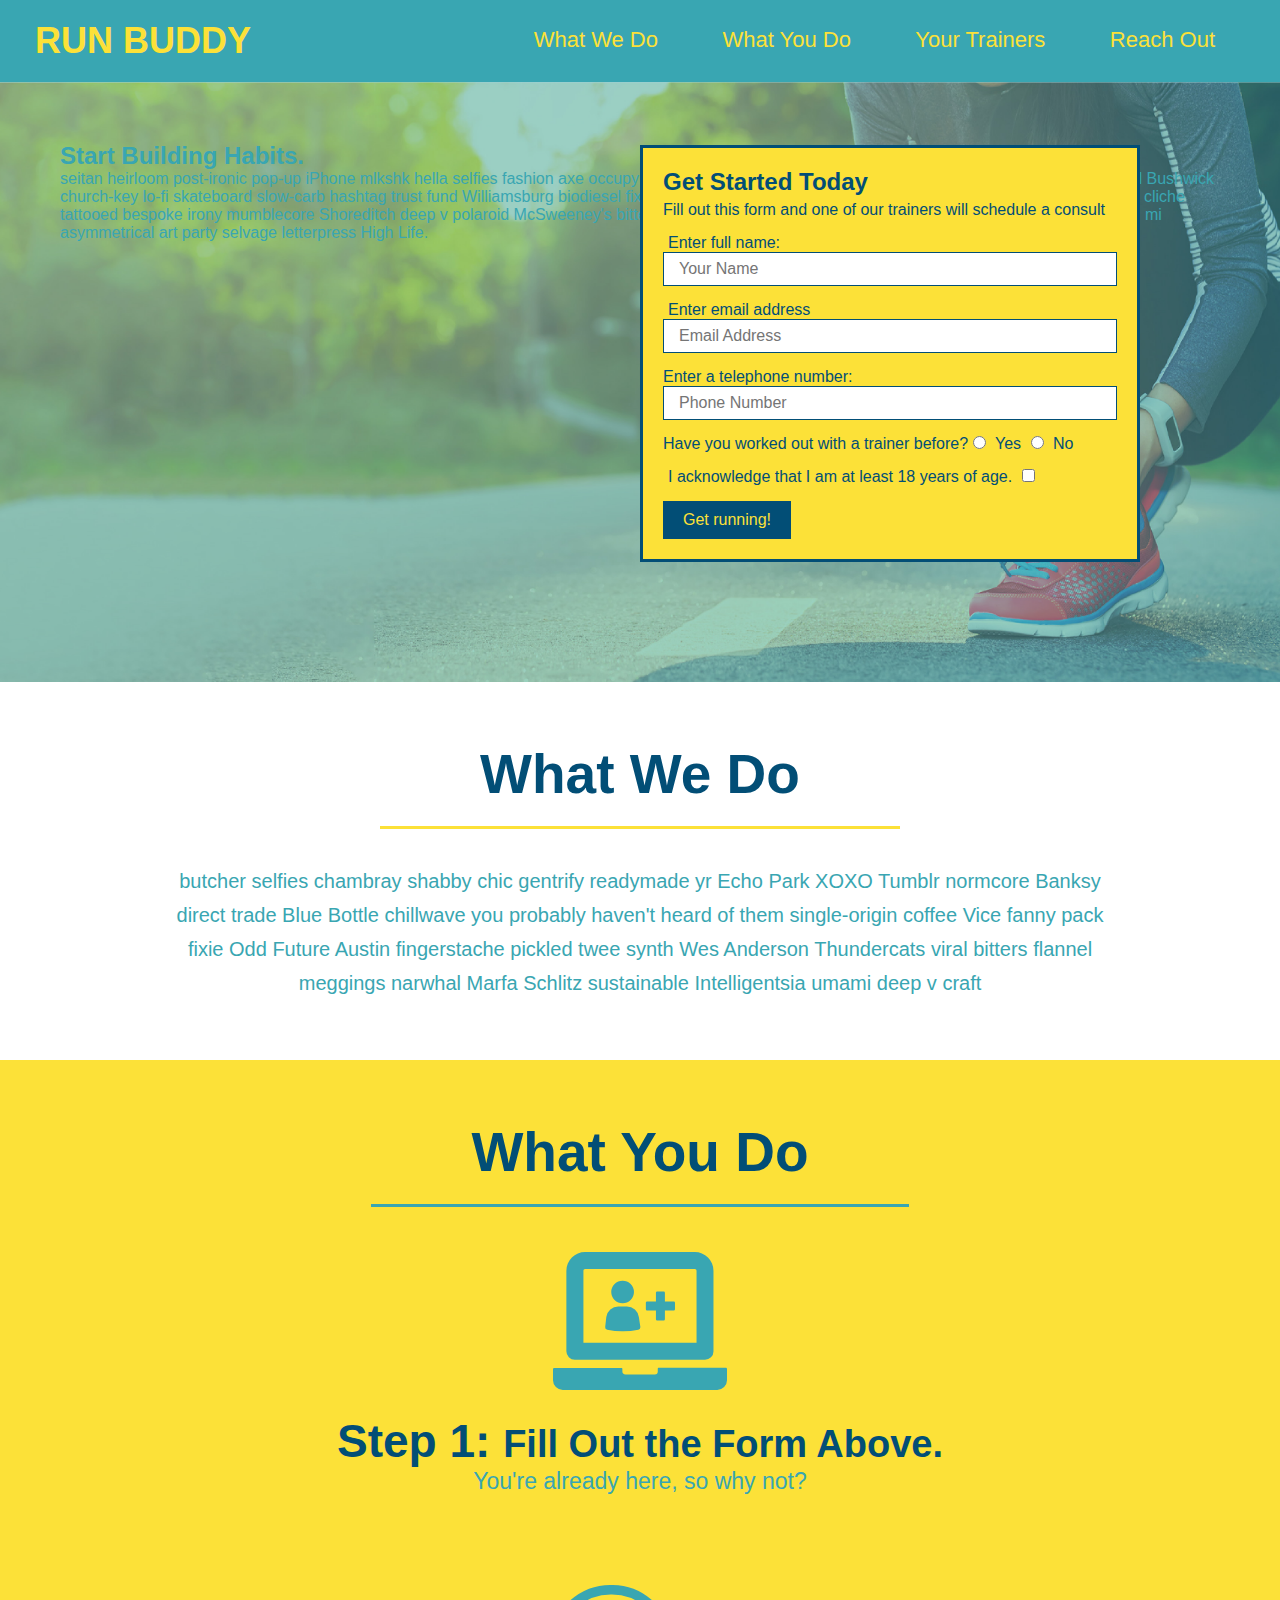
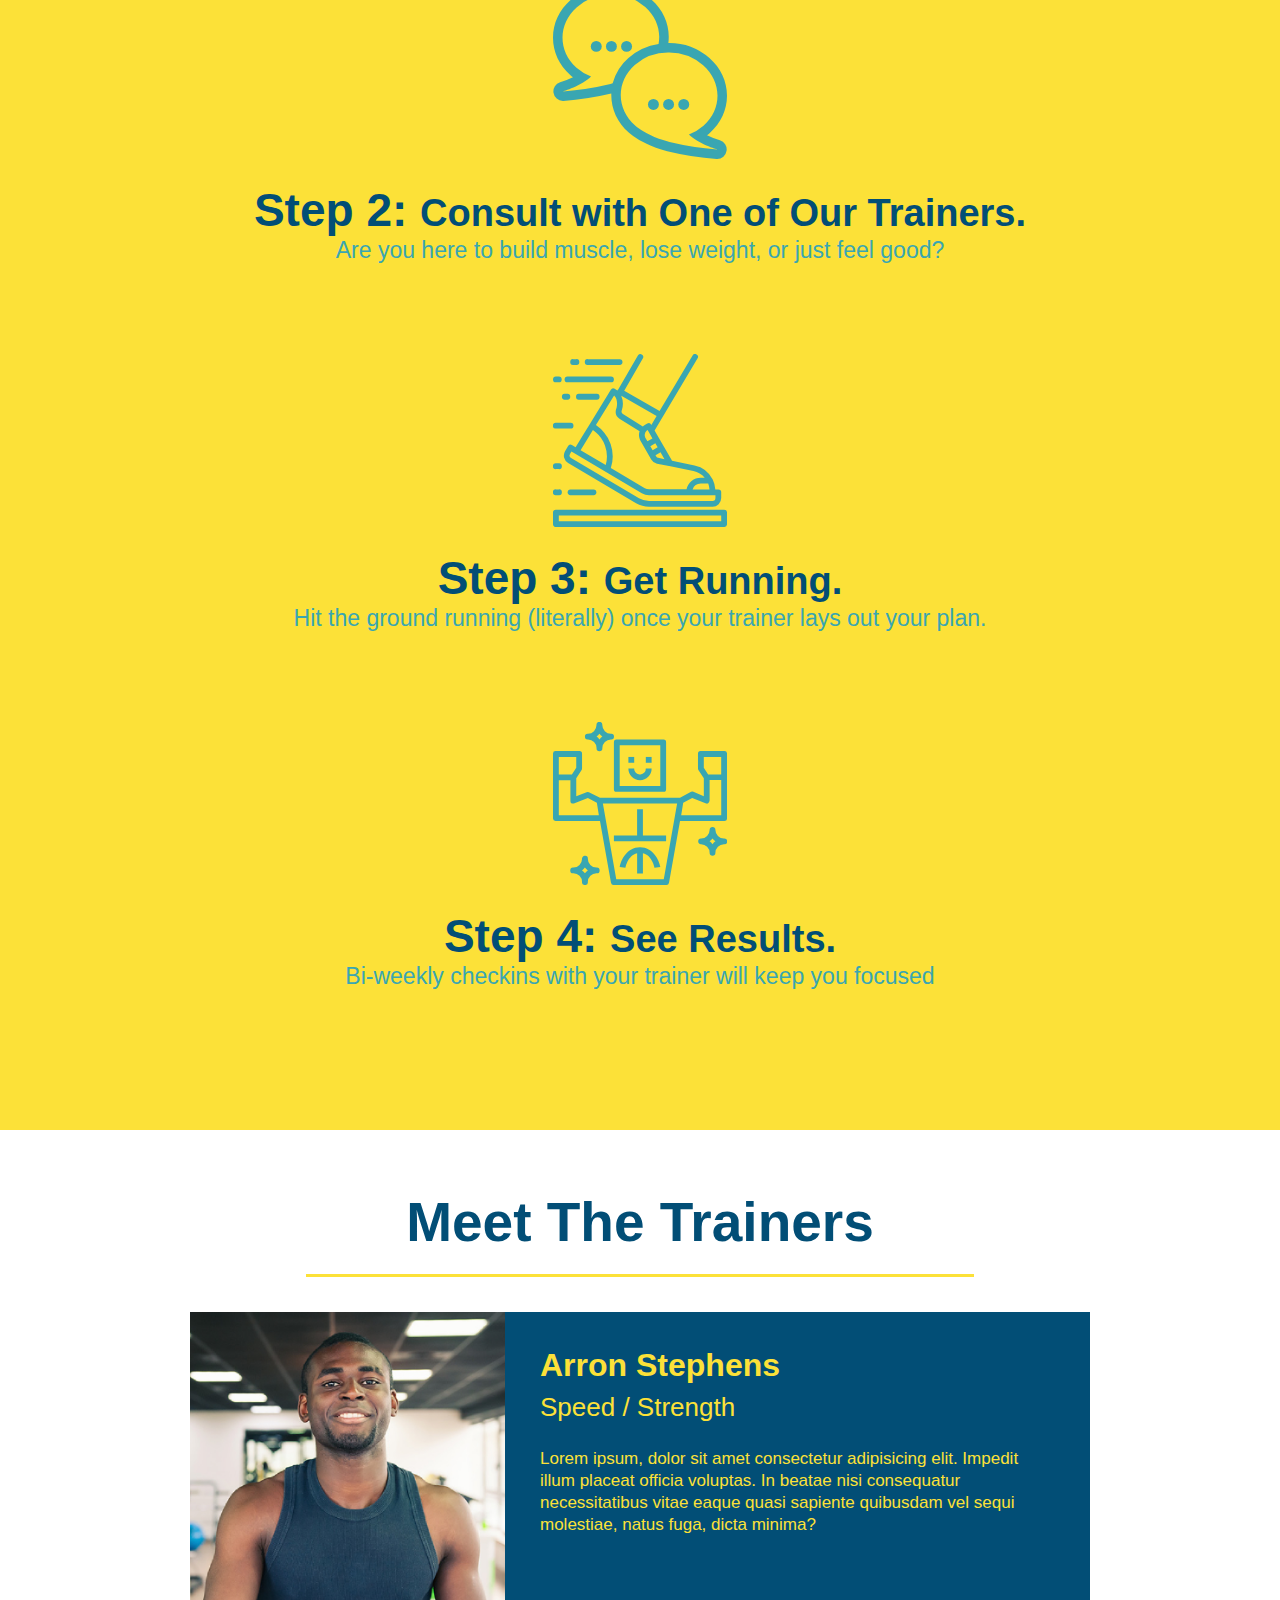
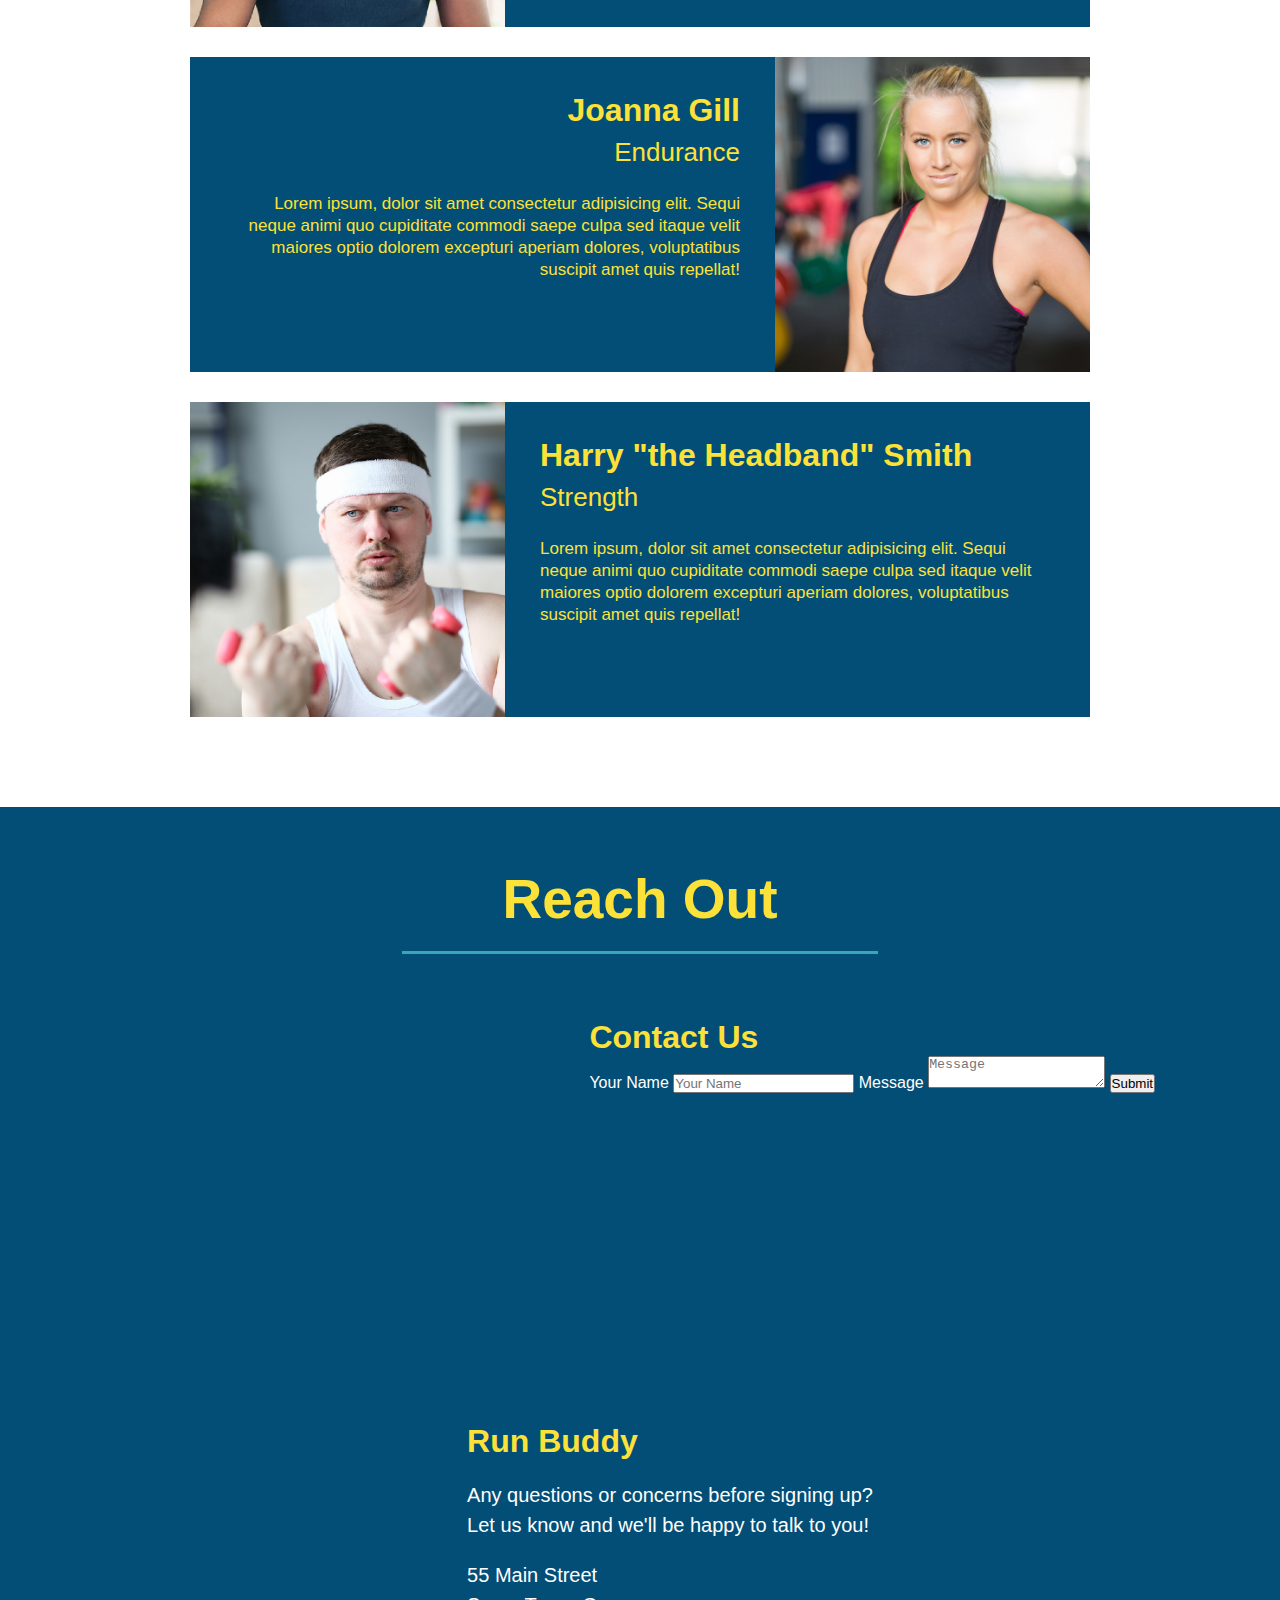
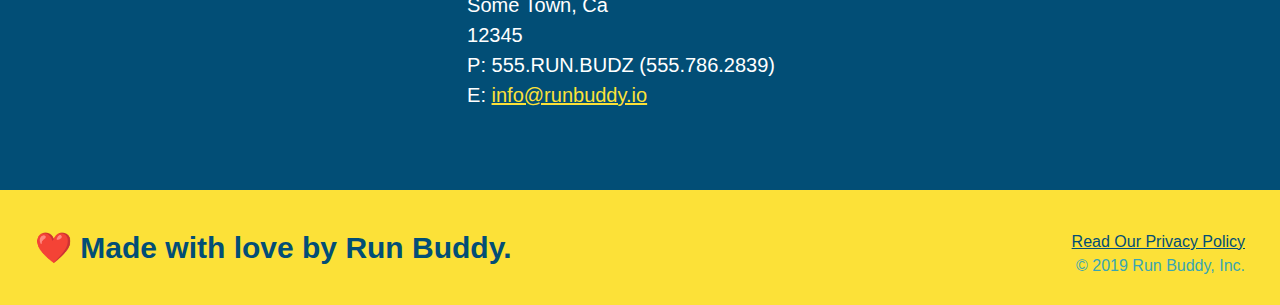
==== index.html @ be108281 "add contact form" ====
<!DOCTYPE html>
<html lang="en">
    <head>
        <meta charset="UTF-8"/>
        <title>Run Buddy</title>
        <link rel="stylesheet" href="./assets/css/style.css"/>
    </head>
    <body>

        <!-- navigation -->
        <header>
            <h1>
                <a href="/">RUN BUDDY</a>
            </h1>
            <nav>
                <!-- Unorder list element -->
                <ul>
                    <!-- List item element -->
                    <li>
                        <!-- Anchor element -->
                        <a href="#what-we-do">What We Do</a>
                    </li>
                    <li>
                        <a href=#what-you-do>What You Do</a>
                    </li>
                    <li>
                        <a href="#your-trainers">Your Trainers</a>
                    </li>
                    <li>
                        <a href="#reach-out">Reach Out</a>
                    </li>
                </ul>
            </nav>
        </header>

        <!-- hero/jumbotron -->
        <section class="hero">
            <div class="hero-cta">
                <h2>Start Building Habits.</h2>
                <p>seitan heirloom post-ironic pop-up iPhone mlkshk hella selfies fashion axe occupy readymade put a bird on it messenger bag Wes Anderson Schlitz plaid Bushwick church-key lo-fi skateboard slow-carb hashtag trust fund Williamsburg biodiesel fixie farm-to-table 8-bit banjo XOXO Banksy chillwave bicycle rights retro cliche tattooed bespoke irony mumblecore Shoreditch deep v polaroid McSweeney's bitters cray gentrify tofu Marfa you probably haven't heard of them yr banh mi asymmetrical art party selvage letterpress High Life.</p>
            </div>    
            </div>
           <div class="hero-form">
               <h3>Get Started Today</h3>
               <p>Fill out this form and one of our trainers will schedule a consult</p>
           
           <!-- Add form element -->
           <form>
               <label for="name">Enter full name:</label>
               <input type="text" placeholder="Your Name" name="name" id="name" class="form-input"/>
                <label for="email">Enter email address</label>
                <input type="email" placeholder="Email Address" name="email" id="name" class="form-input"/>
                <lable for="phone">Enter a telephone number:</lable>
                <input type="tel" placeholder="Phone Number" name="phone" id="phone" class="form-input"/>
                <p>
                    Have you worked out with a trainer before?
                    <input type="radio" name="trainer-confirm" id="trainer-yes"/>
                    <label for="trainer-yes">Yes</label>
                    <input type="radio" name="trainer-confirm" id="trainer-no"/>
                    <label for="trainer-no">No</label>
                </p>
                <p>
                    <label for="checkbox">
                        I acknowledge that I am at least 18 years of age.
                    </label>
                    <input type="checkbox" name="age-confirm" id="checkbox"/>
                </p>
                <button type="submit">
                    Get running!
                </button>
            </form>    
            </div> 
        </section>
        <!-- end hero -->

        <!-- "what we do section" -->
        <section id="what-we-do" class="intro">
            <h2 class="section-title primary-border">What We Do</h2>
            <p>
                butcher selfies chambray shabby chic gentrify readymade yr Echo Park XOXO Tumblr normcore Banksy direct trade Blue Bottle chillwave you probably haven't heard of them single-origin coffee Vice fanny pack fixie Odd Future Austin fingerstache pickled twee synth Wes Anderson Thundercats viral bitters flannel meggings narwhal Marfa Schlitz sustainable Intelligentsia umami deep v craft
              </p>
        </section>

        <!-- "What You Do section" -->
        <section id="what-you-do" class="steps">
            <h2 class="section-title secondary-border">What You Do</h2>
            
            <div>
                 <!-- insert this img element -->
                <img src="./assets/images/step-1.svg" alt="" />
                <h3>Step 1: <span>Fill Out the Form Above.</span></h3>
                <p>You're already here, so why not?</p>
              </div>
            
              <div>
                <img src="./assets/images/step-2.svg" alt="" />
                <h3>Step 2: <span>Consult with One of Our Trainers.</span></h3>
                <p>Are you here to build muscle, lose weight, or just feel good?</p>
              </div>
            
              <div>
                <img src="./assets/images/step-3.svg" alt="" />
                <h3>Step 3: <span>Get Running.</span></h3>
                <p>Hit the ground running (literally) once your trainer lays out your plan.</p>
              </div>
            
              <div>
                <img src="./assets/images/step-4.svg" alt="" />
                <h3>Step 4: <span>See Results.</span></h3>
                <p>Bi-weekly checkins with your trainer will keep you focused</p>
              </div>
  

        </section>

        <!-- "Meet The Trainers section" -->
        <section id="your-trainers" class="trainers">

            <h2 class="section-title primary-border">Meet The Trainers</h2>
            <article class="trainer">
                <img src="./assets/images/trainer-1.jpg" alt="Arron Stephens in his workout clothes, ready to pump iron"/>
                <div class="trainer-bio text-left">
                    <h3>Arron Stephens</h3>
                    <h4>Speed / Strength</h4>
                    <p>
                        Lorem ipsum, dolor sit amet consectetur adipisicing elit. Impedit illum placeat officia voluptas. In beatae nisi consequatur necessitatibus vitae eaque quasi sapiente quibusdam vel sequi molestiae, natus fuga, dicta minima?
                    </p>
                </div>
            </article>
            <!-- second trainer bio -->
            <article class="trainer">
                <div class="trainer-bio text-right">
                  <h3>Joanna Gill</h3>
                  <h4>Endurance</h4>
                  <p>
                    Lorem ipsum, dolor sit amet consectetur adipisicing elit. Sequi neque animi quo cupiditate commodi saepe culpa sed
                    itaque velit maiores optio dolorem excepturi aperiam dolores, voluptatibus suscipit amet quis repellat!
                  </p>
                </div>
                <img src="./assets/images/trainer-2.jpg" alt="Joanna Gill cooling off after a workout" />
              </article>
              <!-- third trainer bio -->
<article class="trainer">
    <img src="./assets/images/trainer-3.jpg" alt="Harry Smith wearing a headband and lifting comically small pink weights" />
    <div class="trainer-bio text-left">
      <h3>Harry "the Headband" Smith</h3>
      <h4>Strength</h4>
      <p>
        Lorem ipsum, dolor sit amet consectetur adipisicing elit. Sequi neque animi quo cupiditate commodi saepe culpa sed
        itaque velit maiores optio dolorem excepturi aperiam dolores, voluptatibus suscipit amet quis repellat!
      </p>
    </div>
  </article>
        </section>

        <!-- "Reach Out section" -->
        <section id="reach-out" class="contact">
            <h2 class="section-title secondary-border">Reach Out</h2>
            <div class="contact-info">
                <iframe src="https://www.google.com/maps/embed?pb=!1m18!1m12!1m3!1d3028.5399117280995!2d-111.79977648434658!3d40.61797365129897!2m3!1f0!2f0!3f0!3m2!1i1024!2i768!4f13.1!3m3!1m2!1s0x875263181f44b5ff%3A0x431aee31f769c5de!2s3418%20Antler%20Way%2C%20Cottonwood%20Heights%2C%20UT%2084121!5e0!3m2!1sen!2sus!4v1611012629424!5m2!1sen!2sus" frameborder="0" style="border:0;" allowfullscreen="" aria-hidden="false" tabindex="0"></iframe>  
            <div class="contact-form">
                <h3>Contact Us</h3>
                <form>
                    <label for="contact-name">Your Name</label>
                    <input type="text" id="contact-name" placeholder="Your Name"/>

                    <label for="contact-message">Message</label>
                    <textarea id="contact-message" placeholder="Message"></textarea>

                    <button type="submit">Submit</button>
                </form>
            </div>
            <div>
                <h3>Run Buddy</h3>
                <p>
                    Any questions or concerns before signing up?
                    <br/> 
                    Let us know and we'll be happy to talk to you!
                </p>
                <address>
                    55 Main Street<br/>
                    Some Town, Ca<br/>
                    12345<br/>
                    P: 555.RUN.BUDZ (555.786.2839)<br/>
                    E: <a href="mailto:info@runbuddy.io">info@runbuddy.io</a>
                </address>
            </div>
            </div>
        </section>

        <!-- footer -->
        <footer>
            <h2>❤️ Made with love by Run Buddy.</h2>
            <div>
                <a href="./privacy-policy.html">Read Our Privacy Policy</a><br/>
                &copy; 2019 Run Buddy, Inc.
            </div>
        </footer>
    
    </body>
</html>
---- assets/css/style.css ----
* {
    margin: 0;
    padding: 0;
    box-sizing: border-box;
}
body {
     /* more on this crazy alphanumerical value in a minute! */
    color: #39a6b2;
    font-family: Helvetica, Arial, sans-serif;
   
}
/* apply styles to <header> */
header {
    padding: 20px 35px;
    background-color: #39a6b2;
}

header h1 {
    font-weight: bold;
    font-size: 36px;
    color: #fce138;
    margin: 0;
    display: inline;
}

header a {
    text-decoration: none;
    color: #fce138;
}

header nav {
    float: right;
    margin: 7px 0;
}

header nav ul li {
    display: inline;
}

header nav ul li a {
    margin: 0 30px;
    font-weight: lighter;
    font-size: 22px;
}

footer {
    background: #fce138;
    width: 100%;
    padding: 40px 35px;
}

footer h2 {
    display: inline;
    color: #024e76;
    font-size: 30px;
    margin: 0;
  }
 
footer div {
    float: right;
    line-height: 1.5;
    text-align: right;
  }

  footer a {
    color: #024e76;
  }
  section {
    padding: 60px;
    
  }  
  /* hero style start */
  .hero {
      background-image: url("../images/hero-bg.jpg");
      height: 600px;
      background-size: cover;
      background-position: center;
      position: relative;
  }
 
  .hero-form {
      background-color: #fce138;
      padding: 20px;
      width: 500px;
      color: #024e76;
      border: solid 3px #024e76;
      position: absolute;
      bottom: 120px;
      right: 140px;
  }
  .hero-form h3 {
    font-size: 24px;
    margin: 0;  
  }
  .hero-form p {
      margin: 5px 0 15px 0;
  }
  .form-input {
      border: 1px solid #024e76;
      display: block;
      padding: 7px 15px;
      font-size: 16px;
      color: #024e76;
      width: 100%;
      margin-bottom: 15px;
  }
  .hero-form label {
      margin: 0 5px;
  }
  .hero-form button {
    color: #fce138;
    background-color: #024e76;
    border: none;
    padding: 10px 20px;
    font-size: 16px;
  }
  /* HERO STYLES END */
  .intro {
    text-align: center;
  }
 
  .intro p {
    line-height: 1.7;
    color: #39a6b2;
    width: 80%;
    font-size: 20px;
    margin: 0 auto;
  }
  .steps { 
    text-align: center;
    background: #fce138;
  }
  
  .section-title {
    font-size: 55px;
    color: #024e76;
    margin-bottom: 35px;
    padding: 0 100px 20px 100px;
    display: inline-block;
    border-bottom: 3px solid;
  }
  
  .primary-border {
    border-color: #fce138;
  }
  
  .secondary-border {
    border-color: #39a6b2;
  }
  .steps div {
    margin-bottom: 80px;
  }
  
  .steps img {
    width: 15%;
    margin: 10px 0;
  } 
  
  .steps h3 {
    color: #024e76;
    font-size: 46px;
    margin-top: 10px;
  }
  
  .steps p {
    color: #39a6b2;
    font-size: 23px;
  }
  .steps span {
    font-size: 38px;
  }
  .trainers {
      text-align: center;
  }
  .trainer {
    width: 900px;
    margin: 0 auto 30px auto;
    background: #024e76;
    color: #fce138;
    overflow: auto;
  }
  .trainer img {
      width: 35%;
      float: left;
  }
  .trainer-bio {
      padding: 35px;
      float: left;
      width: 65%;
  }
  .text-left {
    text-align: left;
  }
  .text-right {
    text-align: right;
  }
  .trainer-bio h3 {
      font-size: 32px;
      margin-bottom: 8px;
  }
  .trainer-bio h4 {
      font-weight: lighter;
      font-size: 26px;
      margin-bottom: 25px;
  }
  .trainer-bio p {
      font-size: 17px;
      line-height: 1.3;
  }
  /* Reach out style start */
  .contact {
      text-align: center;
      background: #024e76;
  }
  .contact h2 {
      color:#fce138;
  }
  .contact-info iframe {
      width: 400px;
      height: 400px;
  }
  .contact-info div {
      width: 410 px;
      display: inline-block;
      vertical-align: top;
      text-align: left;
      margin: 30px 0 0 60px;
      color: white;
  }
  .contact-info h3 {
      color:#fce138;
      font-size: 32px;
  }
  .contact-info p, .contact-info address {
    margin: 20px 0;
    line-height: 1.5;
    font-size: 20px;
    font-style: normal;
  }
  .contact-info a {
    color:#fce138;
  }
  /* reach out styles end */
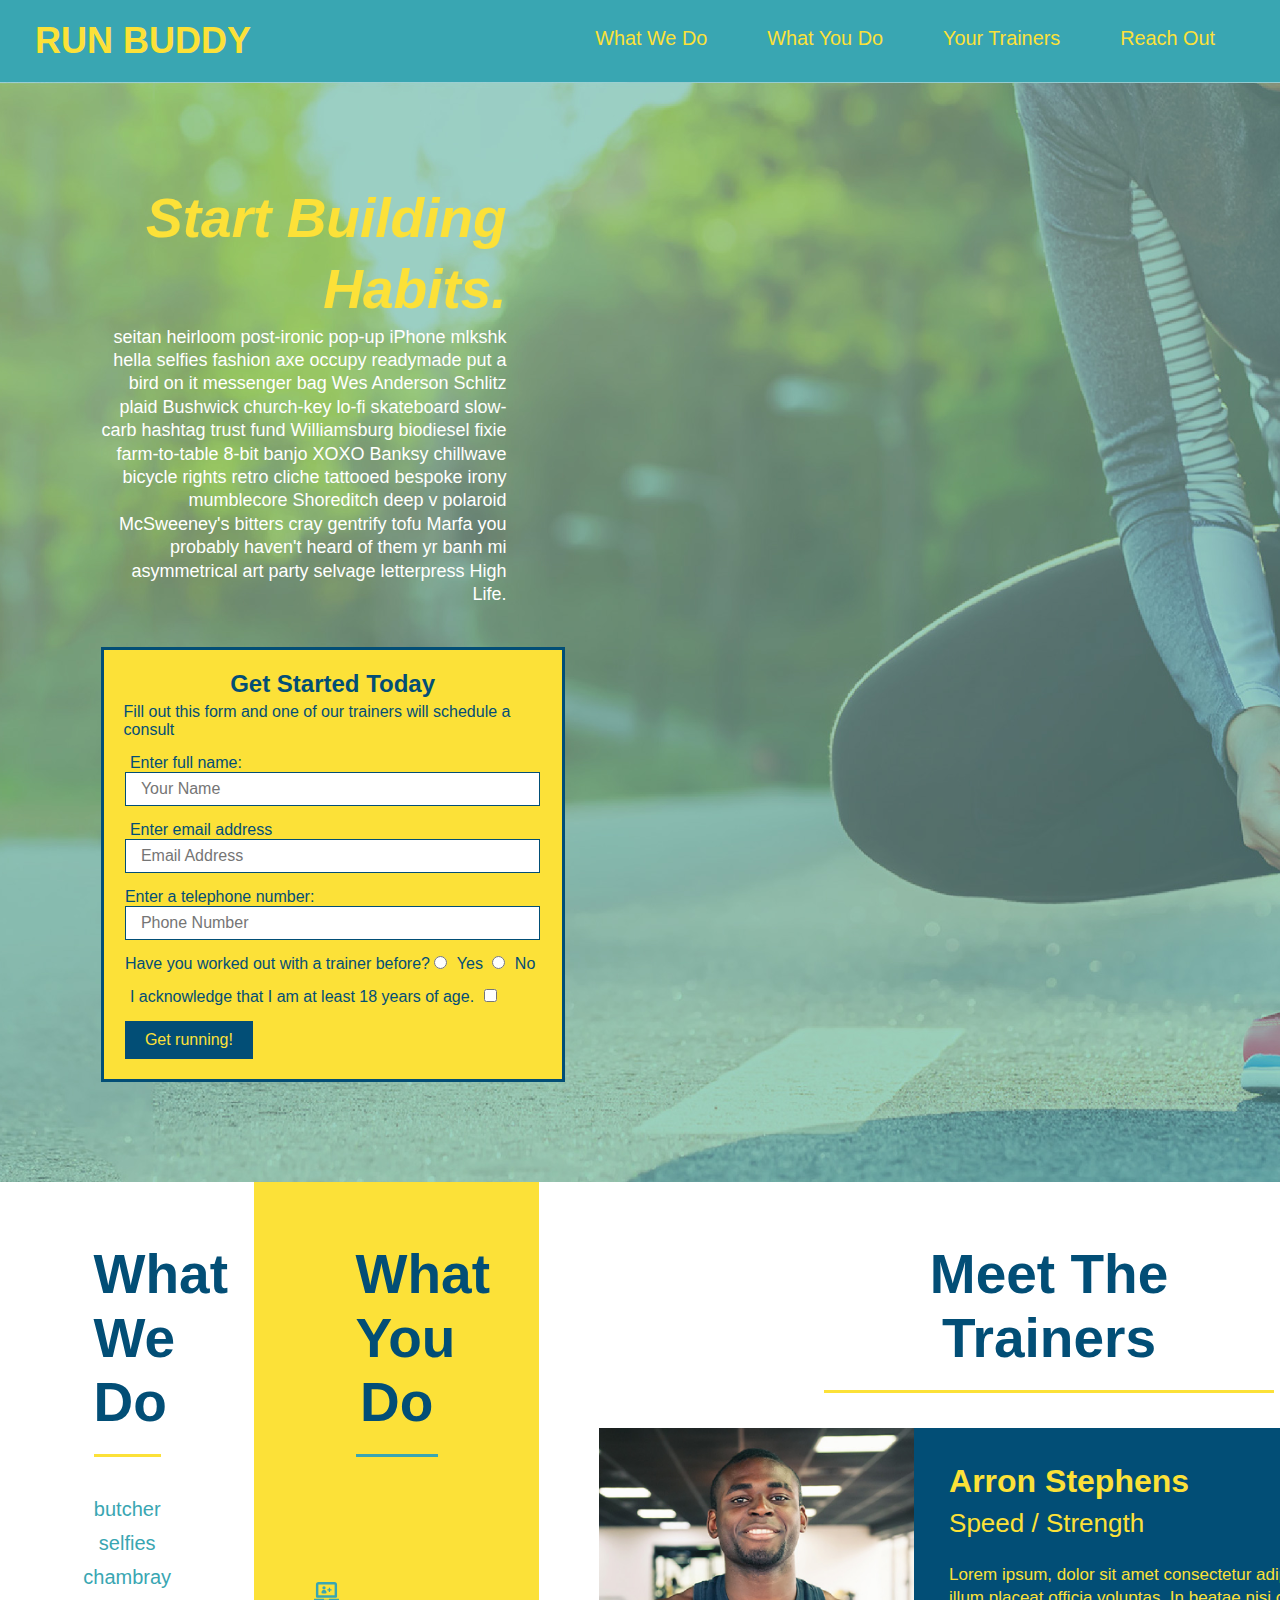
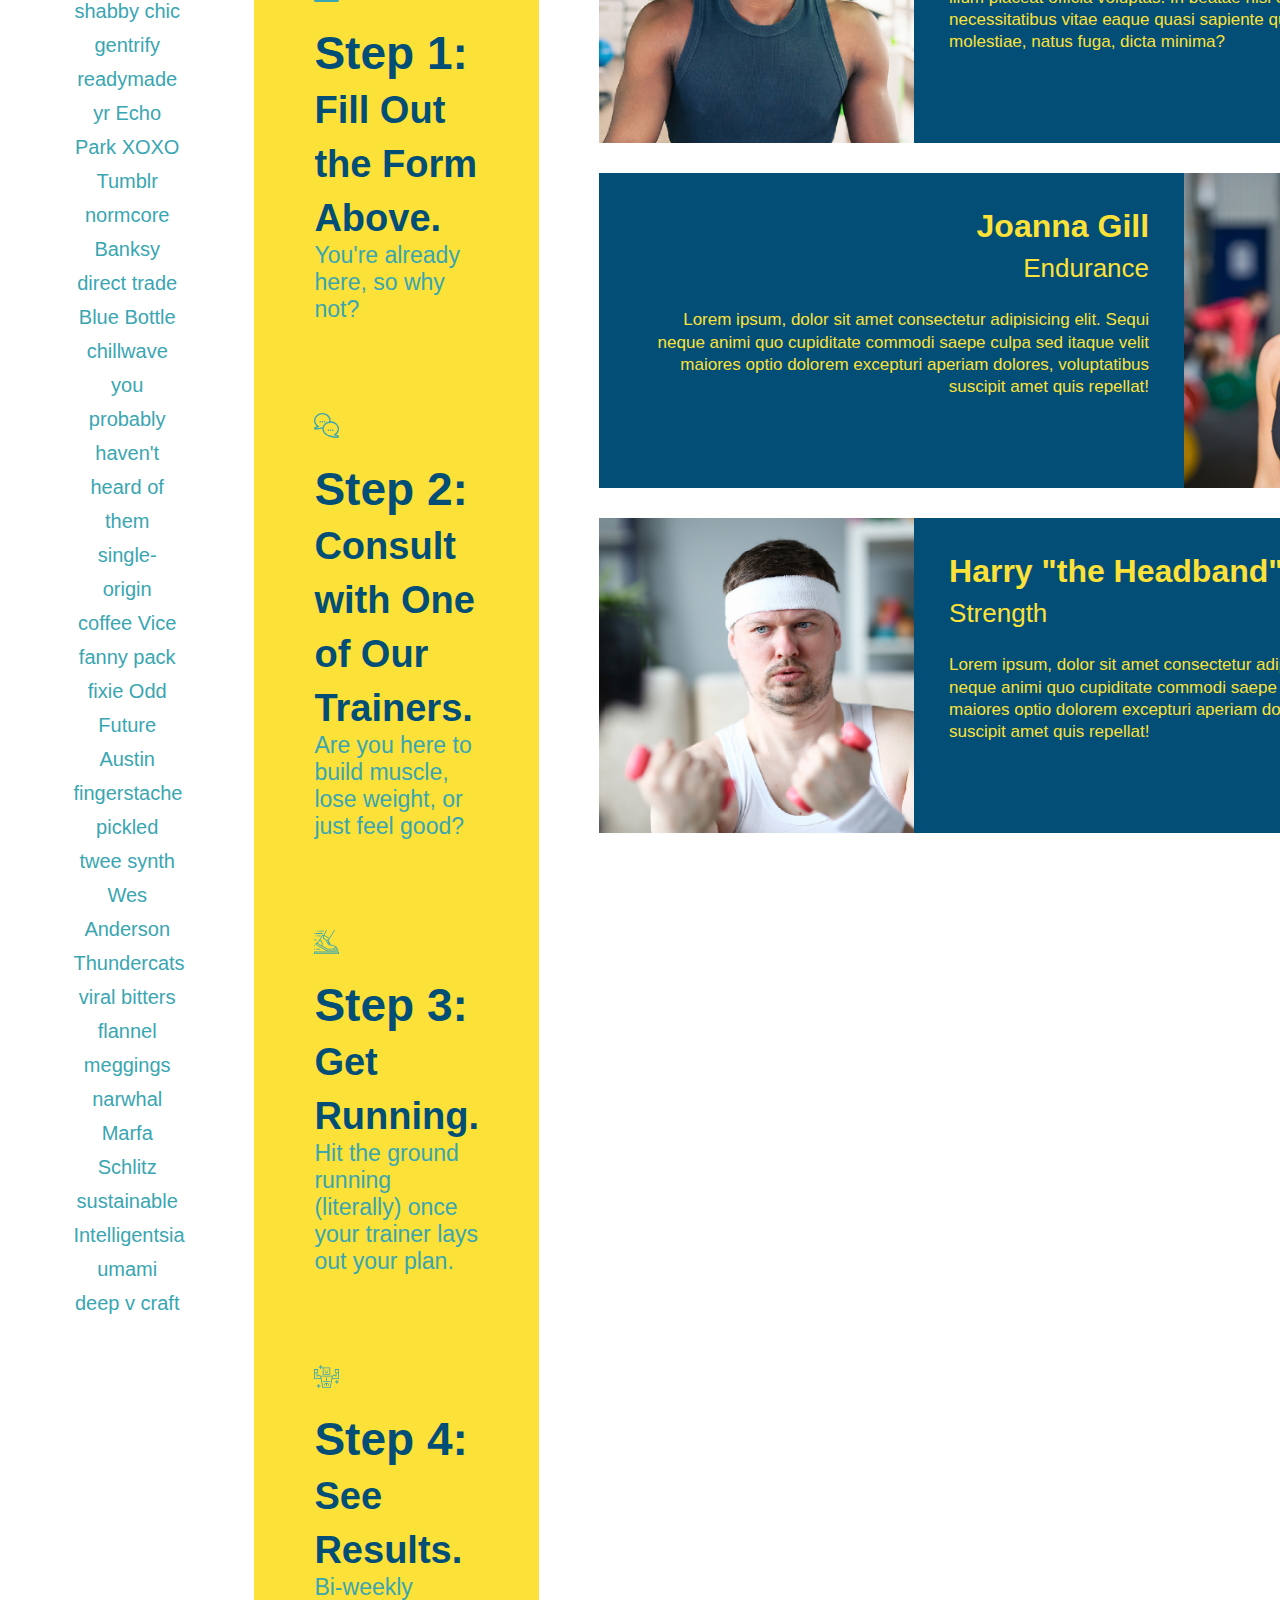
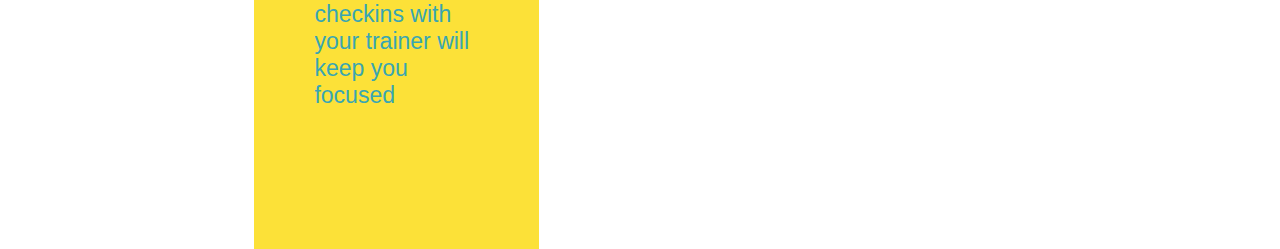
==== commit 2c58c094: "add flexbox to section-title" ====
--- a/index.html
+++ b/index.html
@@ -74,17 +74,23 @@
         <!-- end hero -->
 
         <!-- "what we do section" -->
+        <div class="flex-row">
         <section id="what-we-do" class="intro">
+            <div class="flex-row">
             <h2 class="section-title primary-border">What We Do</h2>
+            </div>
+            <div class="flex-row">
             <p>
                 butcher selfies chambray shabby chic gentrify readymade yr Echo Park XOXO Tumblr normcore Banksy direct trade Blue Bottle chillwave you probably haven't heard of them single-origin coffee Vice fanny pack fixie Odd Future Austin fingerstache pickled twee synth Wes Anderson Thundercats viral bitters flannel meggings narwhal Marfa Schlitz sustainable Intelligentsia umami deep v craft
               </p>
+            </div>
         </section>
 
         <!-- "What You Do section" -->
         <section id="what-you-do" class="steps">
+            <div class="flex-row">
             <h2 class="section-title secondary-border">What You Do</h2>
-            
+            </div>
             <div>
                  <!-- insert this img element -->
                 <img src="./assets/images/step-1.svg" alt="" />
@@ -115,8 +121,9 @@
 
         <!-- "Meet The Trainers section" -->
         <section id="your-trainers" class="trainers">
-
+            <div class="flex-row">
             <h2 class="section-title primary-border">Meet The Trainers</h2>
+            </div>
             <article class="trainer">
                 <img src="./assets/images/trainer-1.jpg" alt="Arron Stephens in his workout clothes, ready to pump iron"/>
                 <div class="trainer-bio text-left">
--- a/assets/css/style.css
+++ b/assets/css/style.css
@@ -13,6 +13,9 @@
 header {
     padding: 20px 35px;
     background-color: #39a6b2;
+    display: flex;
+    justify-content: space-between;
+    flex-wrap: wrap;
 }
 
 header h1 {
@@ -20,7 +23,7 @@
     font-size: 36px;
     color: #fce138;
     margin: 0;
-    display: inline;
+    
 }
 
 header a {
@@ -29,35 +32,42 @@
 }
 
 header nav {
-    float: right;
+   
     margin: 7px 0;
 }
 
-header nav ul li {
-    display: inline;
+header nav ul {
+ display: flex;
+ flex-wrap: wrap;
+ justify-content: space-between;
+ align-items: center;
+ list-style: none;   
 }
 
 header nav ul li a {
     margin: 0 30px;
     font-weight: lighter;
-    font-size: 22px;
+    font-size: 1.55vw;
 }
 
 footer {
     background: #fce138;
     width: 100%;
     padding: 40px 35px;
+    display: flex;
+    justify-content: space-between;
+    flex-wrap: wrap;
 }
 
 footer h2 {
-    display: inline;
+   
     color: #024e76;
     font-size: 30px;
     margin: 0;
   }
  
 footer div {
-    float: right;
+   
     line-height: 1.5;
     text-align: right;
   }
@@ -72,21 +82,36 @@
   /* hero style start */
   .hero {
       background-image: url("../images/hero-bg.jpg");
-      height: 600px;
+      
       background-size: cover;
       background-position: center;
-      position: relative;
+     
   }
  
   .hero-form {
       background-color: #fce138;
       padding: 20px;
-      width: 500px;
+      display: flex;
       color: #024e76;
       border: solid 3px #024e76;
-      position: absolute;
-      bottom: 120px;
-      right: 140px;
+      justify-content: center;
+      flex-wrap: wrap;
+      width: 40%;
+      margin: 3.5%
+      
+  }
+  .hero-cta {
+    width: 35%;
+    text-align: right;
+    margin: 3.5%;
+    color: #fff;
+    font-size: 18px;
+    line-height: 1.3;
+  }
+  .hero-cta h2 {
+    font-style: italic;
+    font-size: 55px;
+    color: #fce138;
   }
   .hero-form h3 {
     font-size: 24px;
@@ -115,9 +140,7 @@
     font-size: 16px;
   }
   /* HERO STYLES END */
-  .intro {
-    text-align: center;
-  }
+  
  
   .intro p {
     line-height: 1.7;
@@ -125,18 +148,20 @@
     width: 80%;
     font-size: 20px;
     margin: 0 auto;
+    text-align: center;
   }
   .steps { 
-    text-align: center;
+    
     background: #fce138;
   }
   
   .section-title {
     font-size: 55px;
     color: #024e76;
-    margin-bottom: 35px;
-    padding: 0 100px 20px 100px;
-    display: inline-block;
+    padding-bottom: 20px;
+    text-align: center;
+    margin: 0 auto 35px auto;
+    width: 50%;
     border-bottom: 3px solid;
   }
   
@@ -170,7 +195,7 @@
     font-size: 38px;
   }
   .trainers {
-      text-align: center;
+      
   }
   .trainer {
     width: 900px;
@@ -209,7 +234,7 @@
   }
   /* Reach out style start */
   .contact {
-      text-align: center;
+     
       background: #024e76;
   }
   .contact h2 {
@@ -240,4 +265,7 @@
   .contact-info a {
     color:#fce138;
   }
-  /* reach out styles end */+  /* reach out styles end */
+  .flex-row {
+    display: flex;
+  }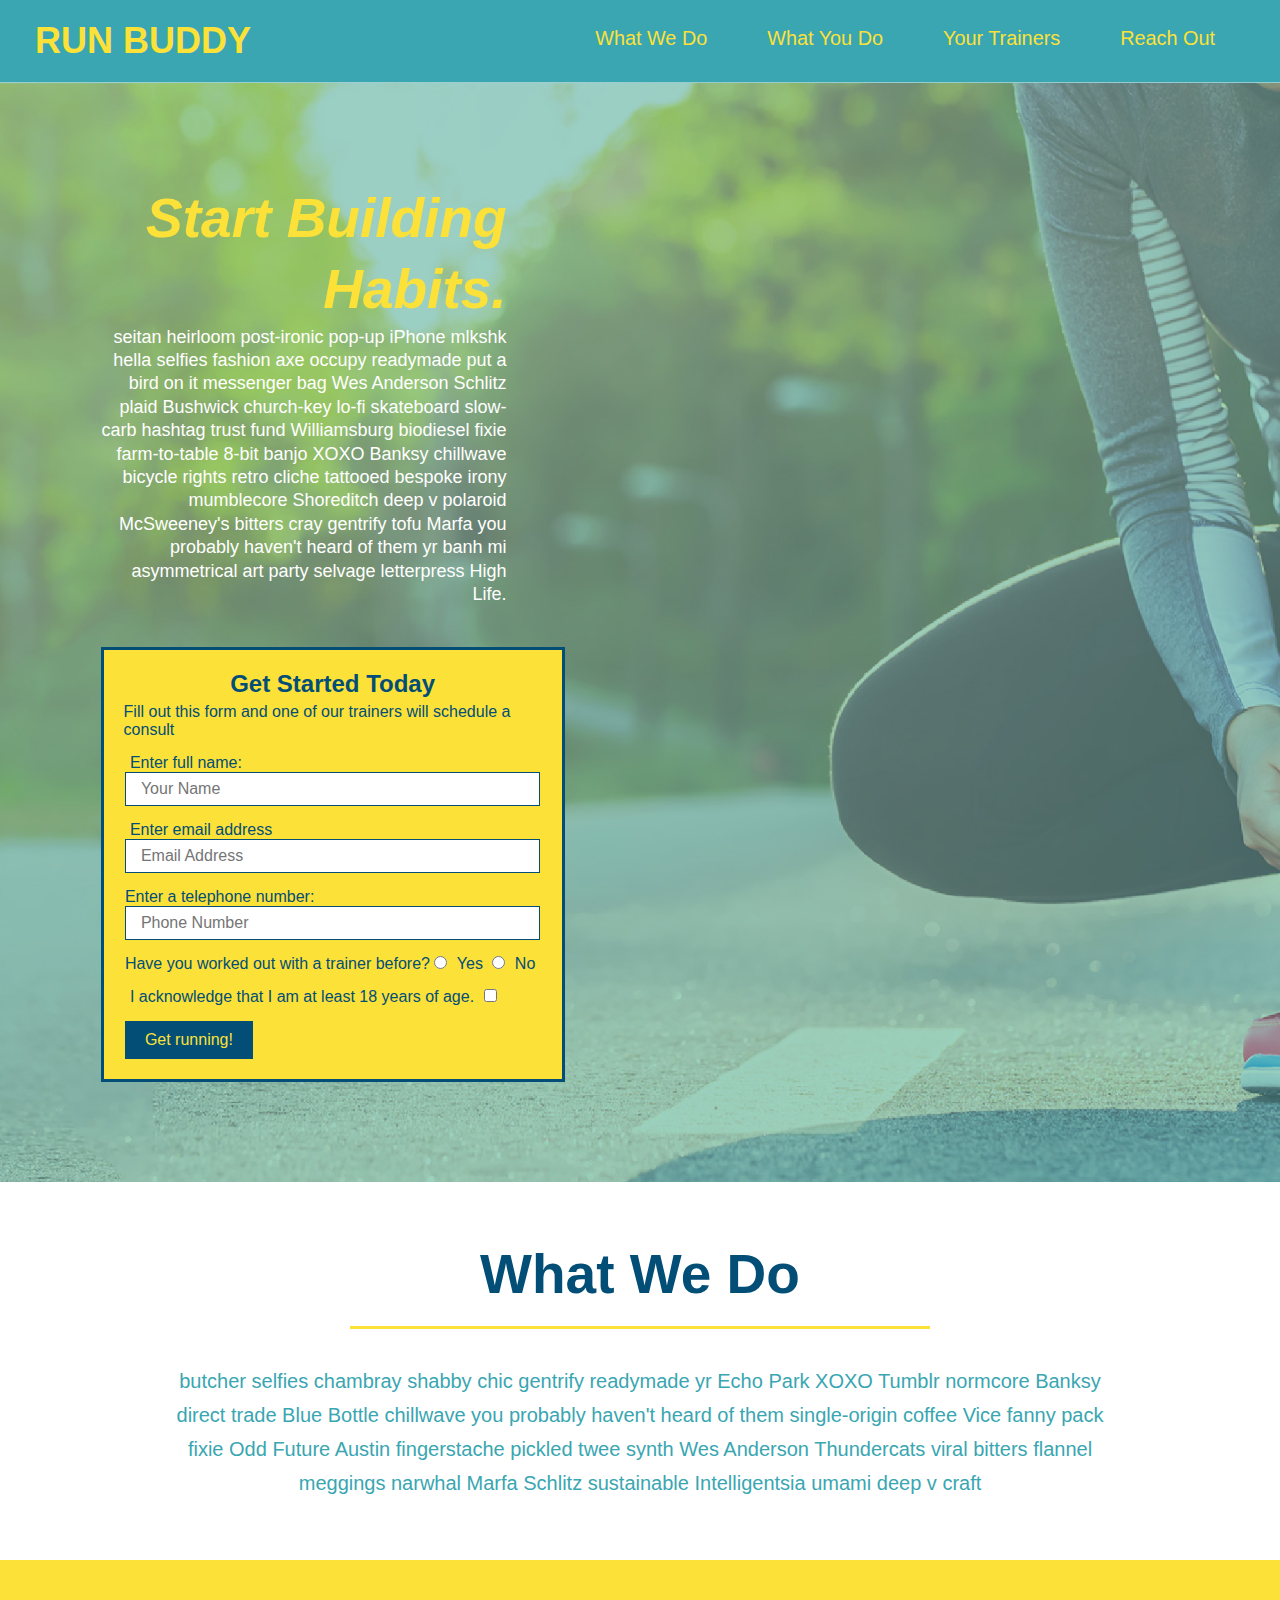
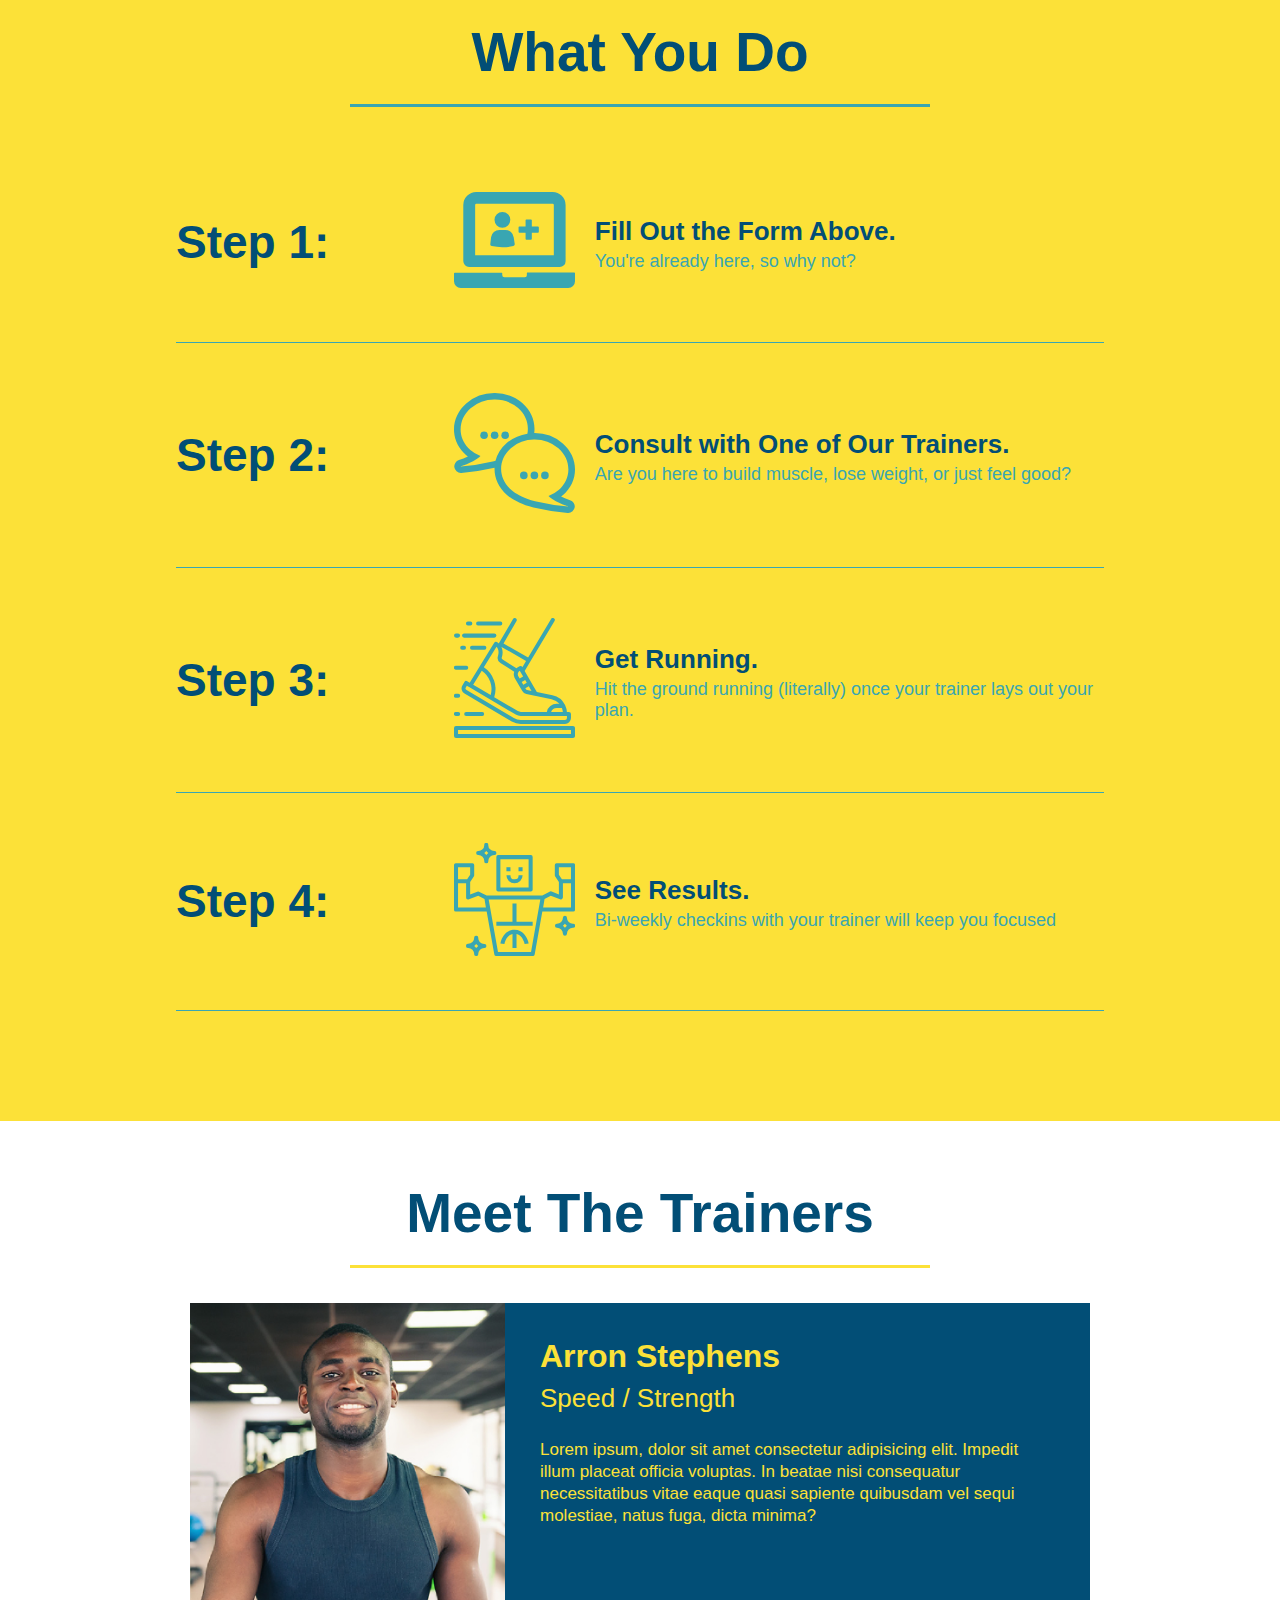
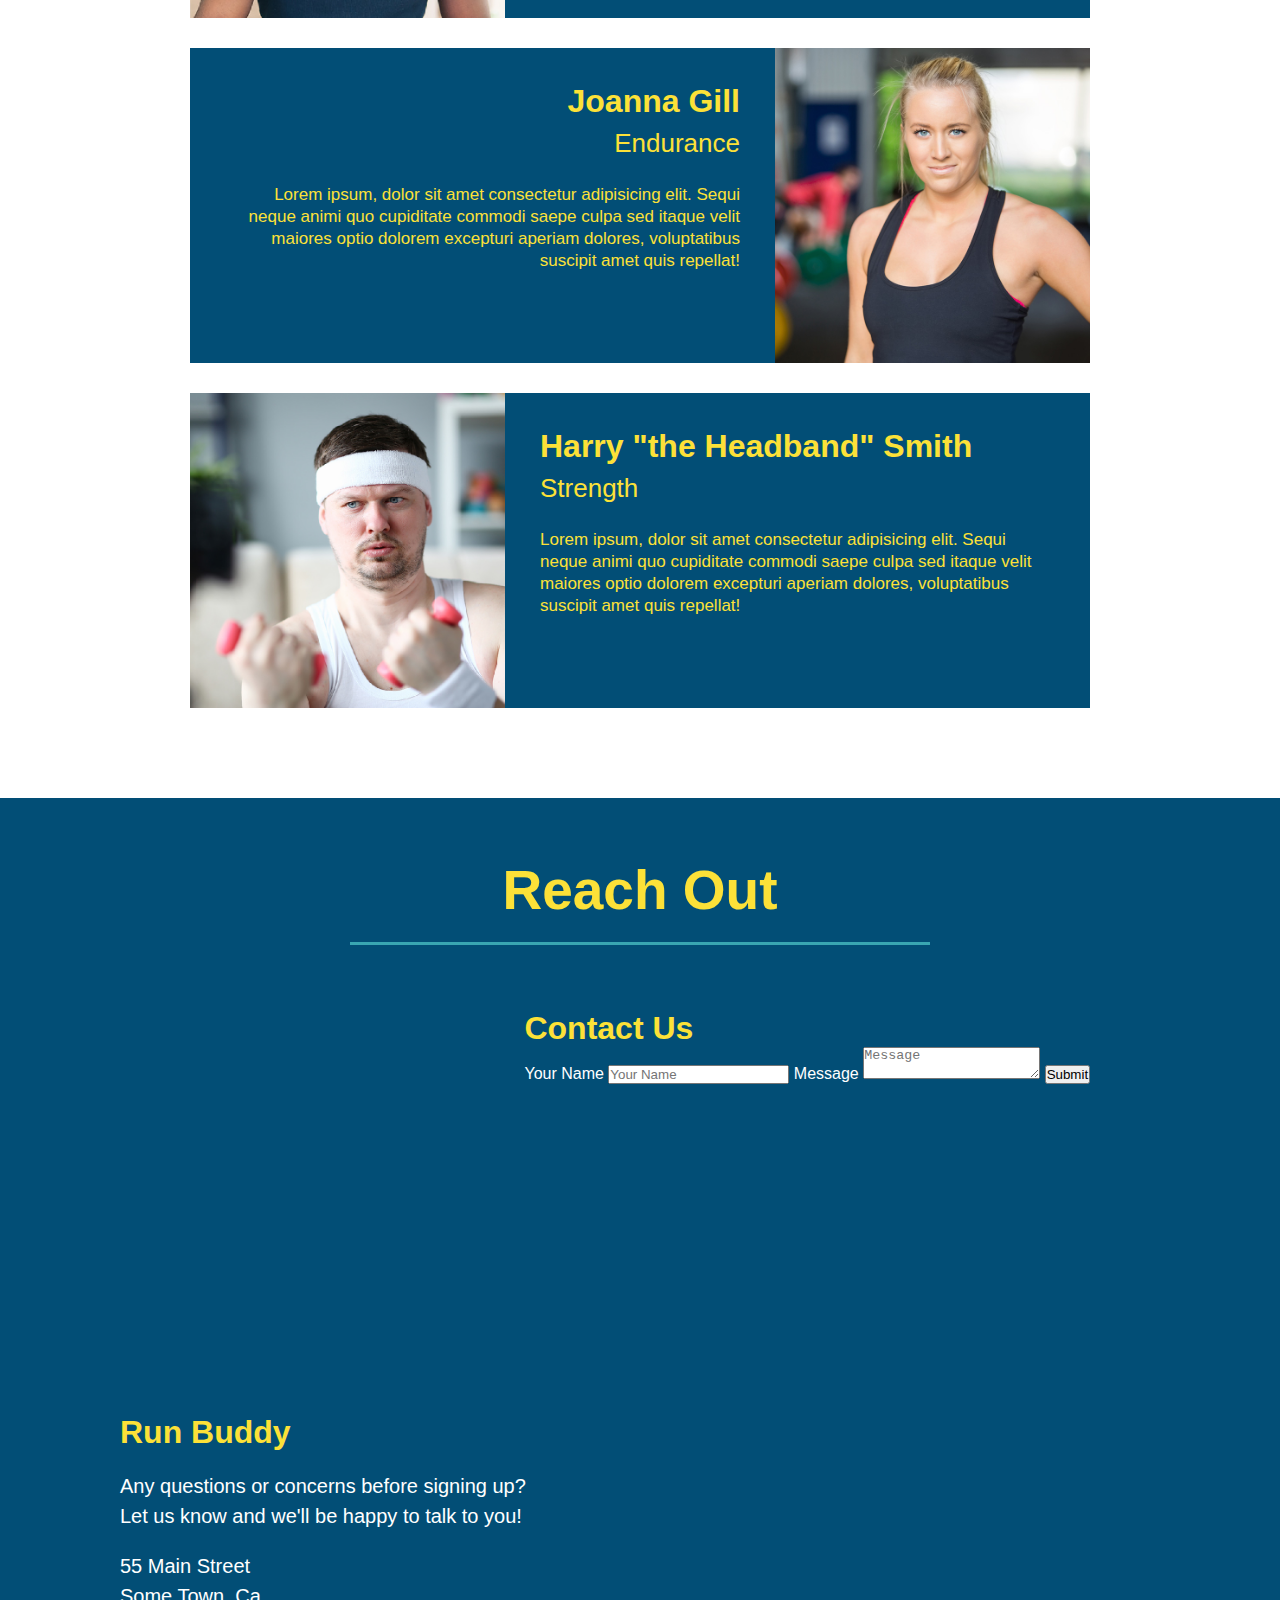
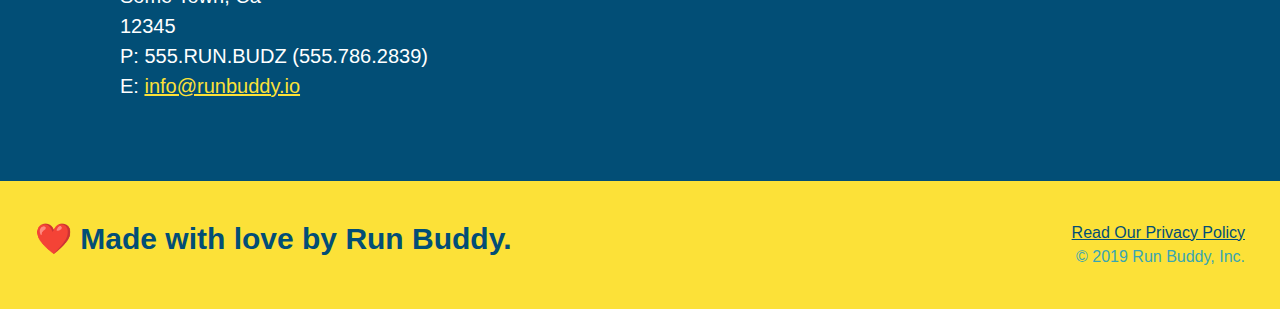
==== commit d8673588: "add flexbox to the steps" ====
--- a/index.html
+++ b/index.html
@@ -74,7 +74,7 @@
         <!-- end hero -->
 
         <!-- "what we do section" -->
-        <div class="flex-row">
+        
         <section id="what-we-do" class="intro">
             <div class="flex-row">
             <h2 class="section-title primary-border">What We Do</h2>
@@ -93,27 +93,64 @@
             </div>
             <div>
                  <!-- insert this img element -->
-                <img src="./assets/images/step-1.svg" alt="" />
-                <h3>Step 1: <span>Fill Out the Form Above.</span></h3>
+                
+                <div class="step">
+                <h3>Step 1:</h3>
+                <div class="step-info">
+                    <div class="step-img">
+                    <img src="./assets/images/step-1.svg" alt="" /> 
+                    </div>  
+                <div class="step-text">         
+                <h4>Fill Out the Form Above.</h4>
                 <p>You're already here, so why not?</p>
+                </div>
+                </div>
               </div>
             
               <div>
-                <img src="./assets/images/step-2.svg" alt="" />
-                <h3>Step 2: <span>Consult with One of Our Trainers.</span></h3>
-                <p>Are you here to build muscle, lose weight, or just feel good?</p>
+                
+                <div class="step">
+                <h3>Step 2:</h3> 
+                <div class="step-info">
+                    <div class="step-img"> 
+                        <img src="./assets/images/step-2.svg" alt="" />
+                    </div>
+                <div class="step-text">        
+                    <h4>Consult with One of Our Trainers.</h4>
+                    <p>Are you here to build muscle, lose weight, or just feel good?</p>
+                </div>
+                </div>
               </div>
             
               <div>
-                <img src="./assets/images/step-3.svg" alt="" />
-                <h3>Step 3: <span>Get Running.</span></h3>
-                <p>Hit the ground running (literally) once your trainer lays out your plan.</p>
+                
+                <div class="step">
+
+                <h3>Step 3:</h3> 
+                <div class="step-info">
+                    <div class="step-img"> 
+                        <img src="./assets/images/step-3.svg" alt="" />
+                    </div>
+                    <div class="step-text">    
+                    <h4>Get Running.</h4>
+                    <p>Hit the ground running (literally) once your trainer lays out your plan.</p>
+                </div>
+                </div>
               </div>
             
               <div>
-                <img src="./assets/images/step-4.svg" alt="" />
-                <h3>Step 4: <span>See Results.</span></h3>
-                <p>Bi-weekly checkins with your trainer will keep you focused</p>
+               
+                <div class="step">
+                <h3>Step 4:</h3>
+                <div class="step-info">
+                    <div class="step-img">
+                        <img src="./assets/images/step-4.svg" alt="" /> 
+                    </div>
+                <div class="step-text"> 
+                    <h4>See Results.</h4>
+                    <p>Bi-weekly checkins with your trainer will keep you focused</p>
+                </div>
+                </div>
               </div>
   
 
--- a/assets/css/style.css
+++ b/assets/css/style.css
@@ -172,27 +172,45 @@
   .secondary-border {
     border-color: #39a6b2;
   }
-  .steps div {
-    margin-bottom: 80px;
-  }
-  
-  .steps img {
-    width: 15%;
-    margin: 10px 0;
-  } 
-  
-  .steps h3 {
+ .step-img img {
+   max-width: 100%;
+ }
+  .step-text {
+    flex: 12;
+  }
+  .step h3 {
     color: #024e76;
     font-size: 46px;
-    margin-top: 10px;
-  }
-  
-  .steps p {
+    flex: 1 30%;
+  }
+  .step-info {
+    flex: 2 70%;
+    display: flex;
+    flex-wrap: wrap;
+    align-items: center;
+  }
+  .step-img {
+    flex: 1 12%;
+    margin-right: 20px;
+  }
+  .step-text p {
     color: #39a6b2;
-    font-size: 23px;
-  }
-  .steps span {
-    font-size: 38px;
+    font-size: 18px;
+  }
+  .step-text h4 {
+    font-size: 26px;
+    line-height: 1.5;
+    color: #024e76
+  }
+  .step {
+    margin: 50px auto;
+    padding-bottom: 50px;
+    width: 80%;
+    border-bottom: 1px solid #39a6b2;
+    display: flex;
+    flex-wrap: wrap;
+    align-items: center;
+    justify-content: space-between;
   }
   .trainers {
       
@@ -218,6 +236,9 @@
   }
   .text-right {
     text-align: right;
+  }
+  .flex-row {
+    display: flex;
   }
   .trainer-bio h3 {
       font-size: 32px;
@@ -266,6 +287,4 @@
     color:#fce138;
   }
   /* reach out styles end */
-  .flex-row {
-    display: flex;
-  }+ 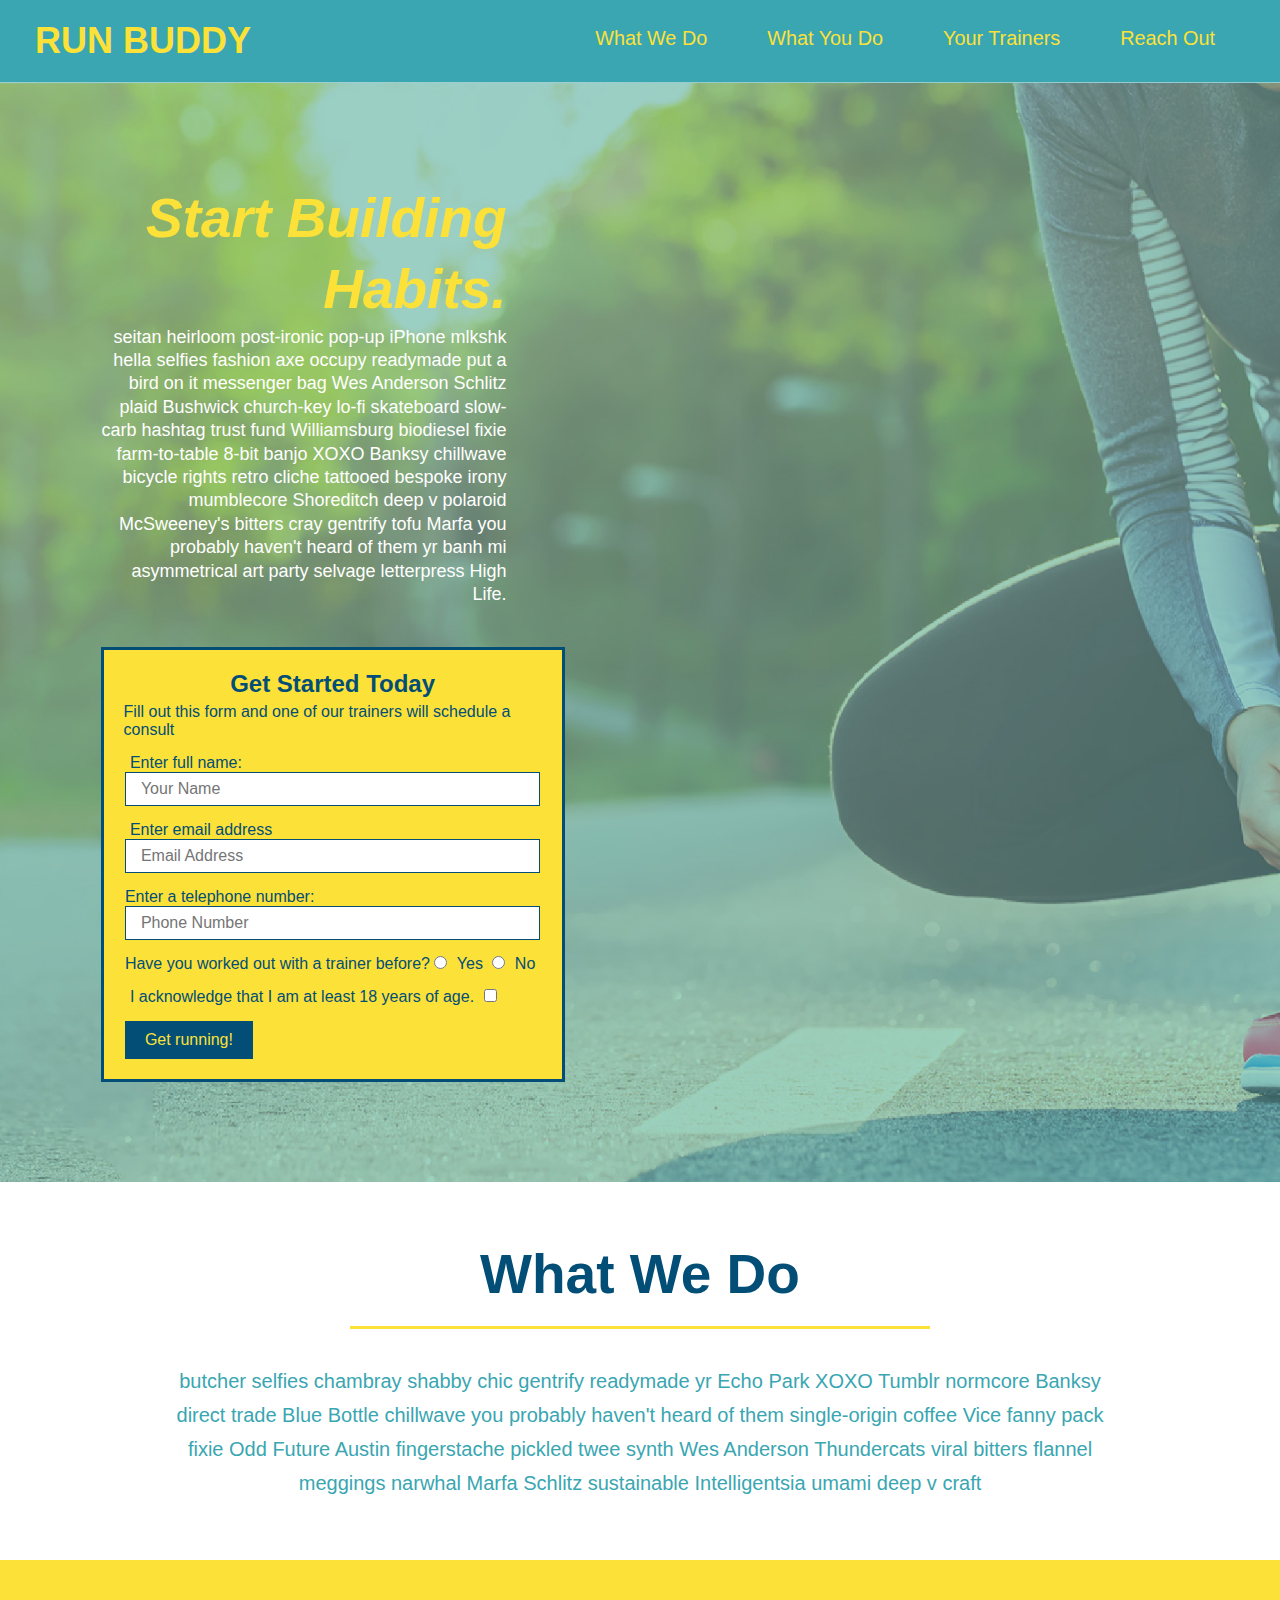
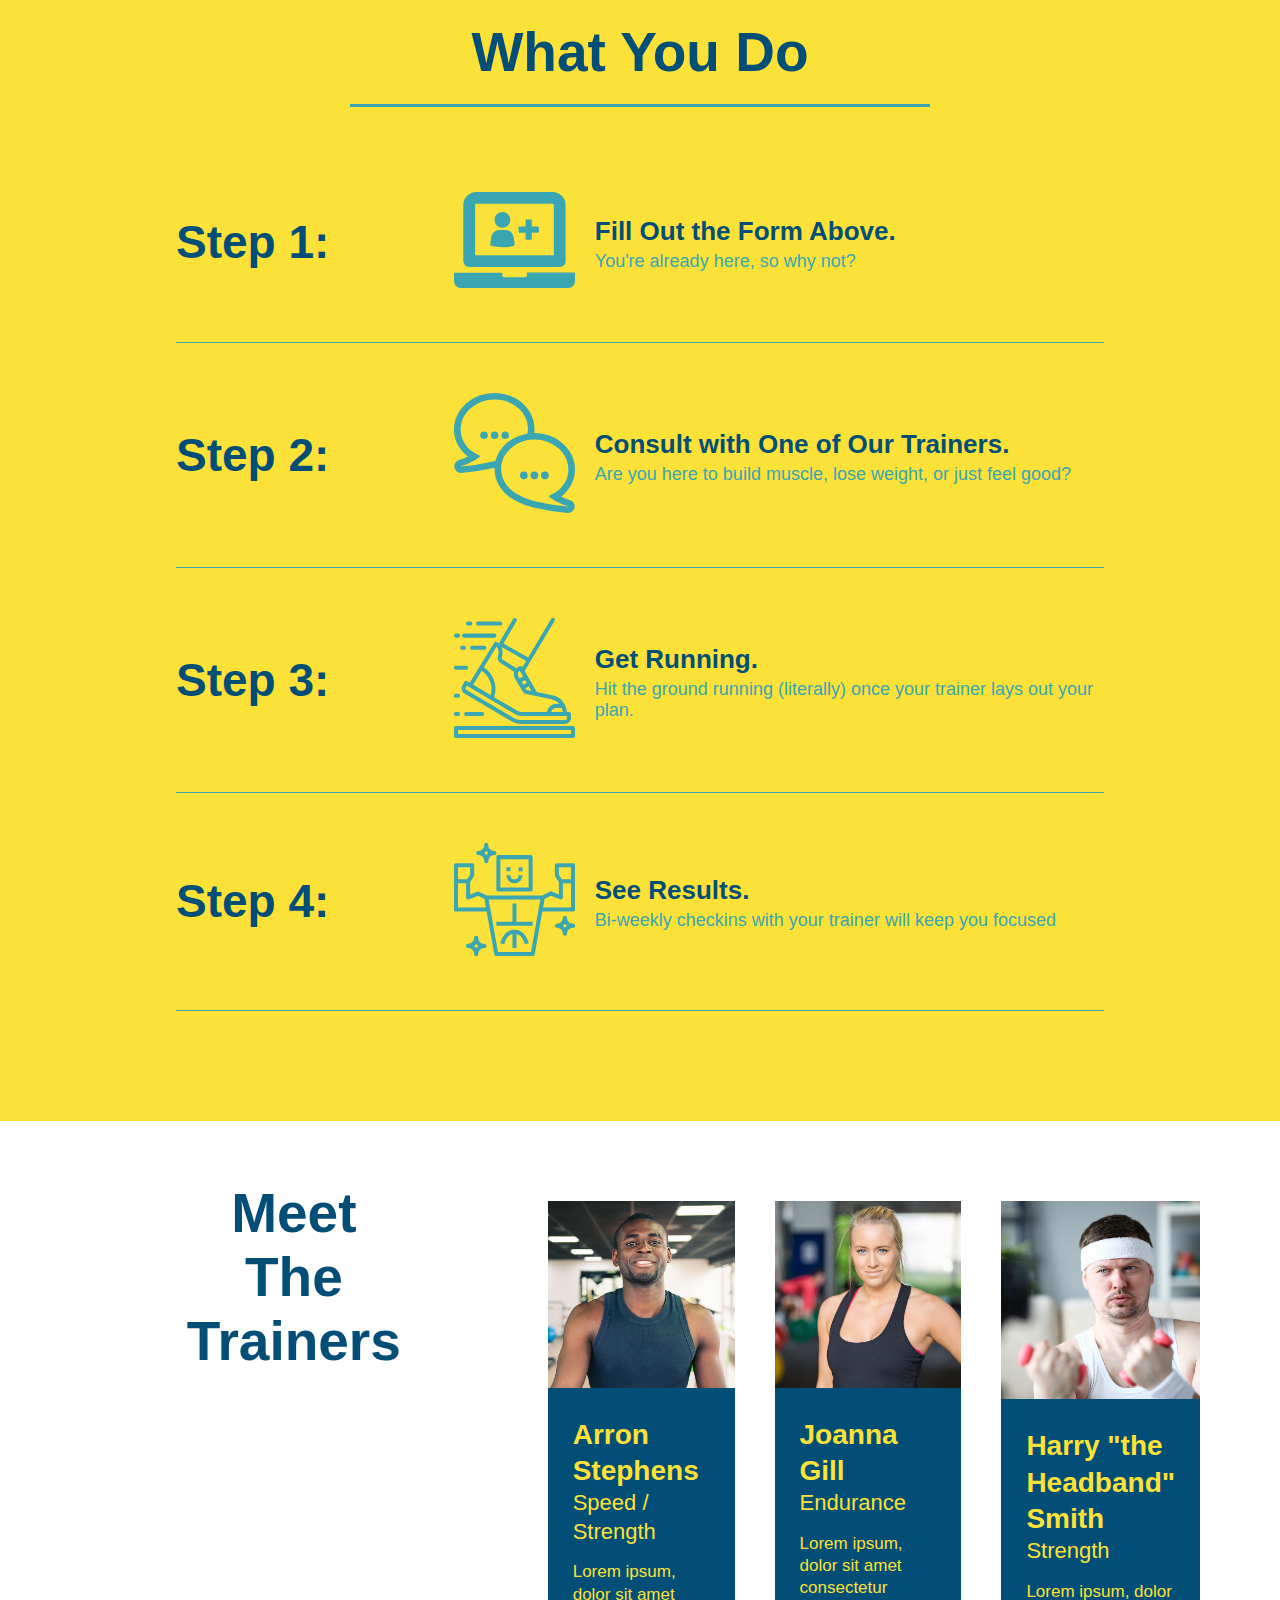
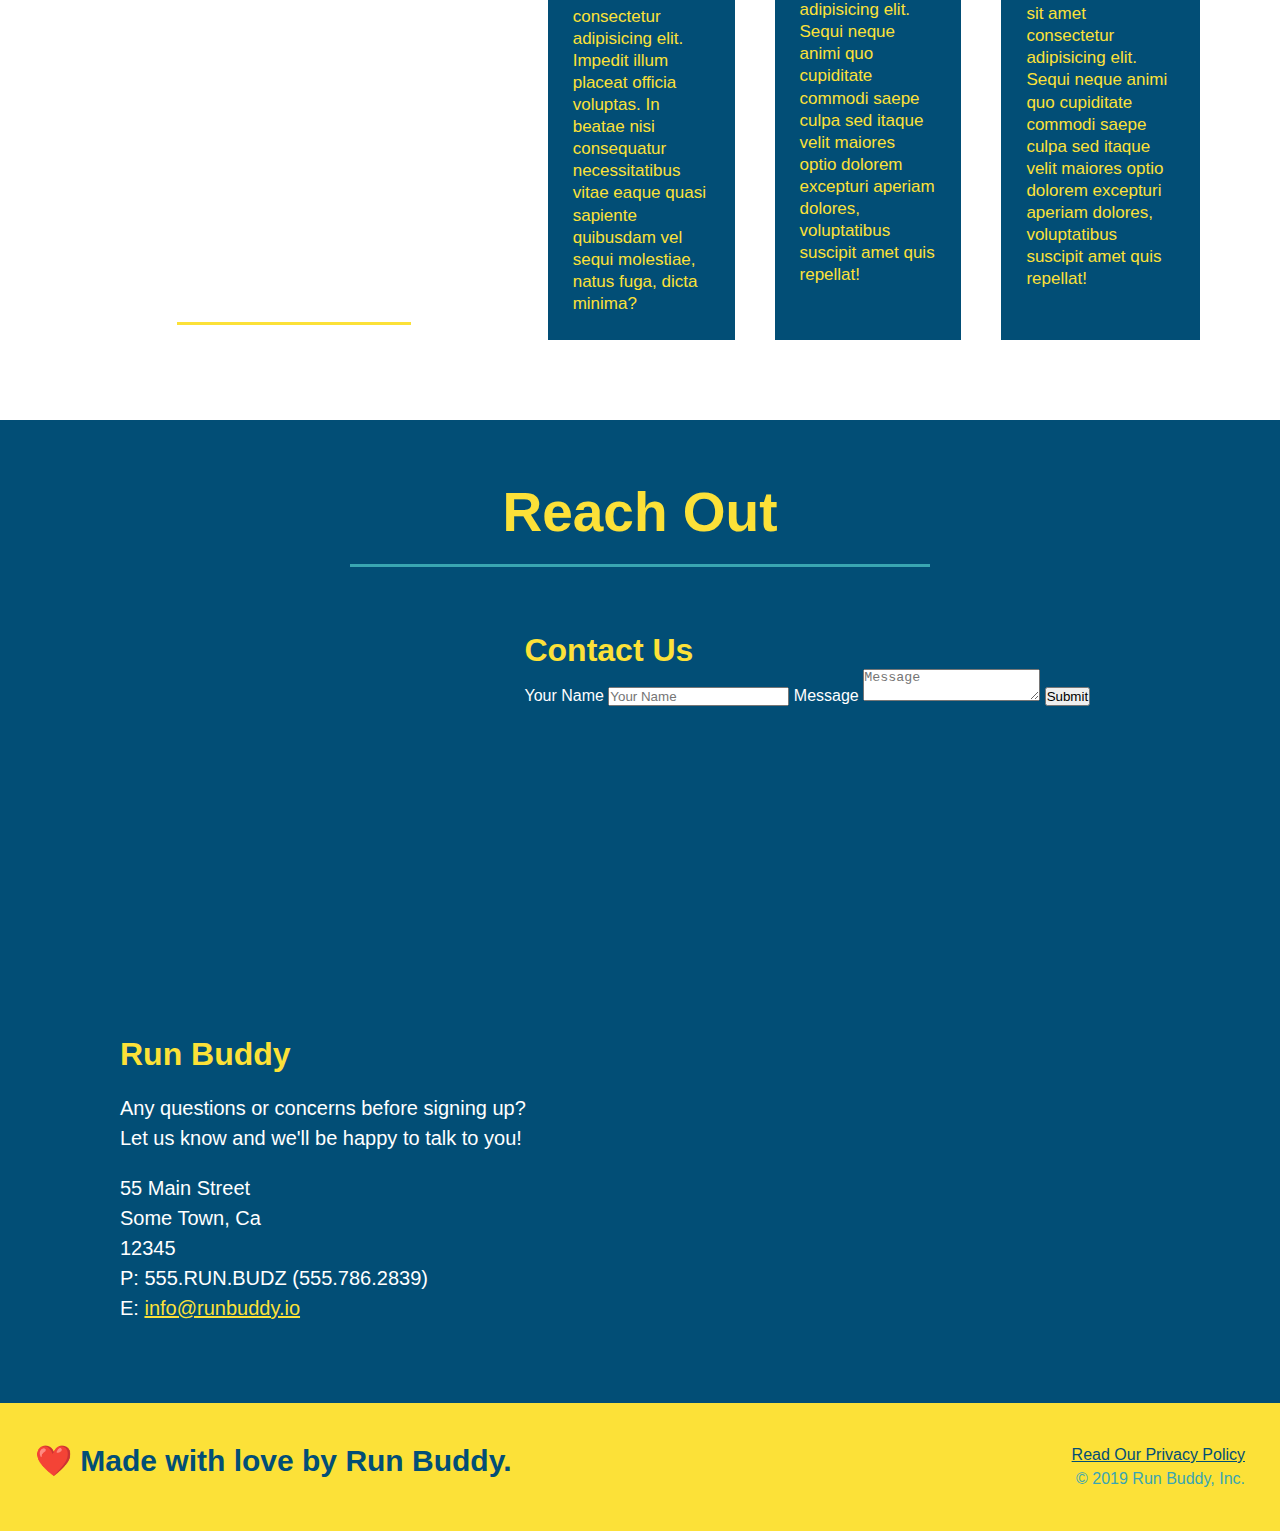
==== commit affd5daf: "add flexbox to the trainers" ====
--- a/index.html
+++ b/index.html
@@ -163,9 +163,9 @@
             </div>
             <article class="trainer">
                 <img src="./assets/images/trainer-1.jpg" alt="Arron Stephens in his workout clothes, ready to pump iron"/>
-                <div class="trainer-bio text-left">
-                    <h3>Arron Stephens</h3>
-                    <h4>Speed / Strength</h4>
+                <div class="trainer-bio">
+                    <h3 class="trainer-name">Arron Stephens</h3>
+                    <h4 class="trainer-role">Speed / Strength</h4>
                     <p>
                         Lorem ipsum, dolor sit amet consectetur adipisicing elit. Impedit illum placeat officia voluptas. In beatae nisi consequatur necessitatibus vitae eaque quasi sapiente quibusdam vel sequi molestiae, natus fuga, dicta minima?
                     </p>
@@ -173,22 +173,23 @@
             </article>
             <!-- second trainer bio -->
             <article class="trainer">
-                <div class="trainer-bio text-right">
-                  <h3>Joanna Gill</h3>
-                  <h4>Endurance</h4>
+                <img src="./assets/images/trainer-2.jpg" alt="Joanna Gill cooling off after a workout" />
+                <div class="trainer-bio">
+                  <h3 class="trainer-name">Joanna Gill</h3>
+                  <h4 class="trainer-role">Endurance</h4>
                   <p>
                     Lorem ipsum, dolor sit amet consectetur adipisicing elit. Sequi neque animi quo cupiditate commodi saepe culpa sed
                     itaque velit maiores optio dolorem excepturi aperiam dolores, voluptatibus suscipit amet quis repellat!
                   </p>
                 </div>
-                <img src="./assets/images/trainer-2.jpg" alt="Joanna Gill cooling off after a workout" />
+                
               </article>
               <!-- third trainer bio -->
 <article class="trainer">
     <img src="./assets/images/trainer-3.jpg" alt="Harry Smith wearing a headband and lifting comically small pink weights" />
-    <div class="trainer-bio text-left">
-      <h3>Harry "the Headband" Smith</h3>
-      <h4>Strength</h4>
+    <div class="trainer-bio">
+      <h3 class="trainer-name">Harry "the Headband" Smith</h3>
+      <h4 class="trainer-role">Strength</h4>
       <p>
         Lorem ipsum, dolor sit amet consectetur adipisicing elit. Sequi neque animi quo cupiditate commodi saepe culpa sed
         itaque velit maiores optio dolorem excepturi aperiam dolores, voluptatibus suscipit amet quis repellat!
--- a/assets/css/style.css
+++ b/assets/css/style.css
@@ -213,23 +213,28 @@
     justify-content: space-between;
   }
   .trainers {
-      
+    width: 100%;
+    margin: 0 auto;
+    display: flex;
+    flex-wrap: wrap;
+    justify-content: space-around;  
   }
   .trainer {
-    width: 900px;
-    margin: 0 auto 30px auto;
+    flex: 1;
+    margin: 20px;
     background: #024e76;
     color: #fce138;
-    overflow: auto;
+    
   }
   .trainer img {
-      width: 35%;
-      float: left;
+      width: 100%;
+
+     
   }
   .trainer-bio {
-      padding: 35px;
-      float: left;
-      width: 65%;
+      padding: 25px;
+      
+      line-height: 1.3;
   }
   .text-left {
     text-align: left;
@@ -241,17 +246,17 @@
     display: flex;
   }
   .trainer-bio h3 {
-      font-size: 32px;
-      margin-bottom: 8px;
+      font-size: 28px;
+      
   }
   .trainer-bio h4 {
       font-weight: lighter;
-      font-size: 26px;
-      margin-bottom: 25px;
+      font-size: 22px;
+      margin-bottom: 15px;
   }
   .trainer-bio p {
       font-size: 17px;
-      line-height: 1.3;
+     
   }
   /* Reach out style start */
   .contact {
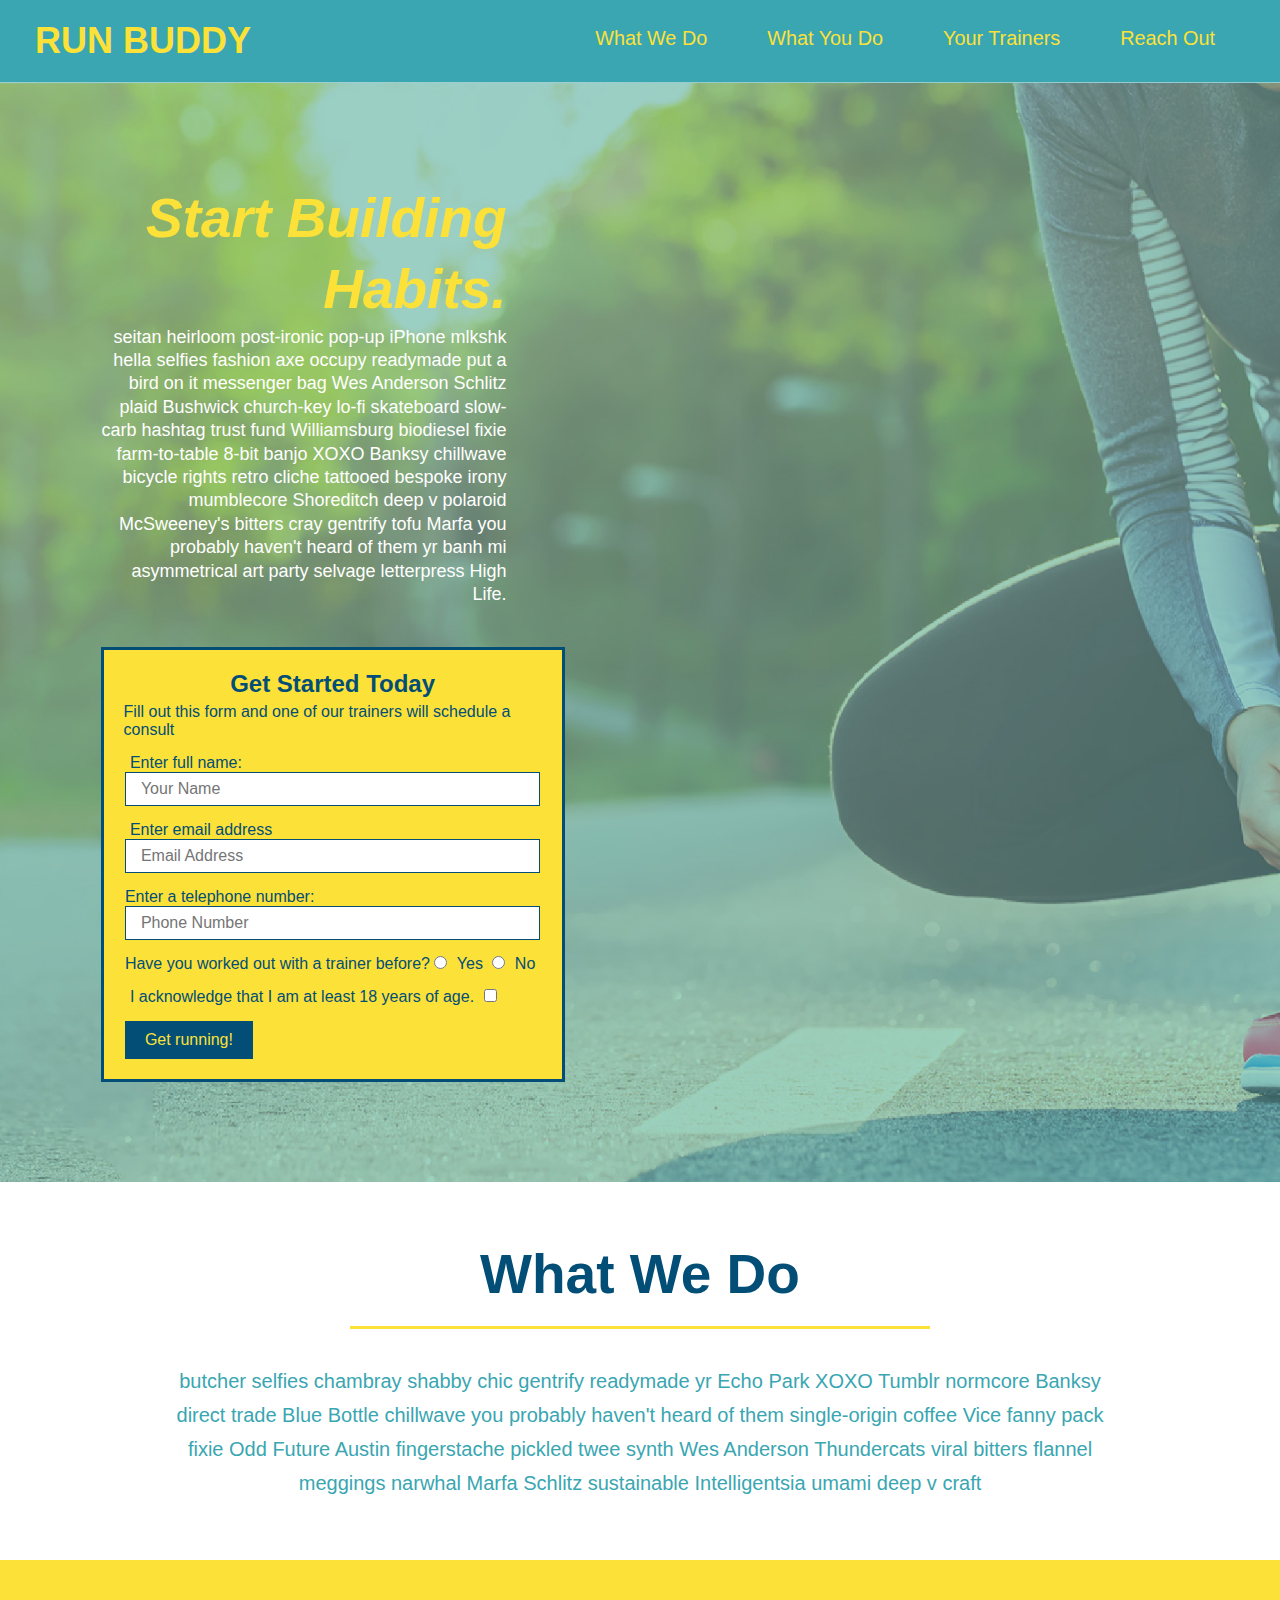
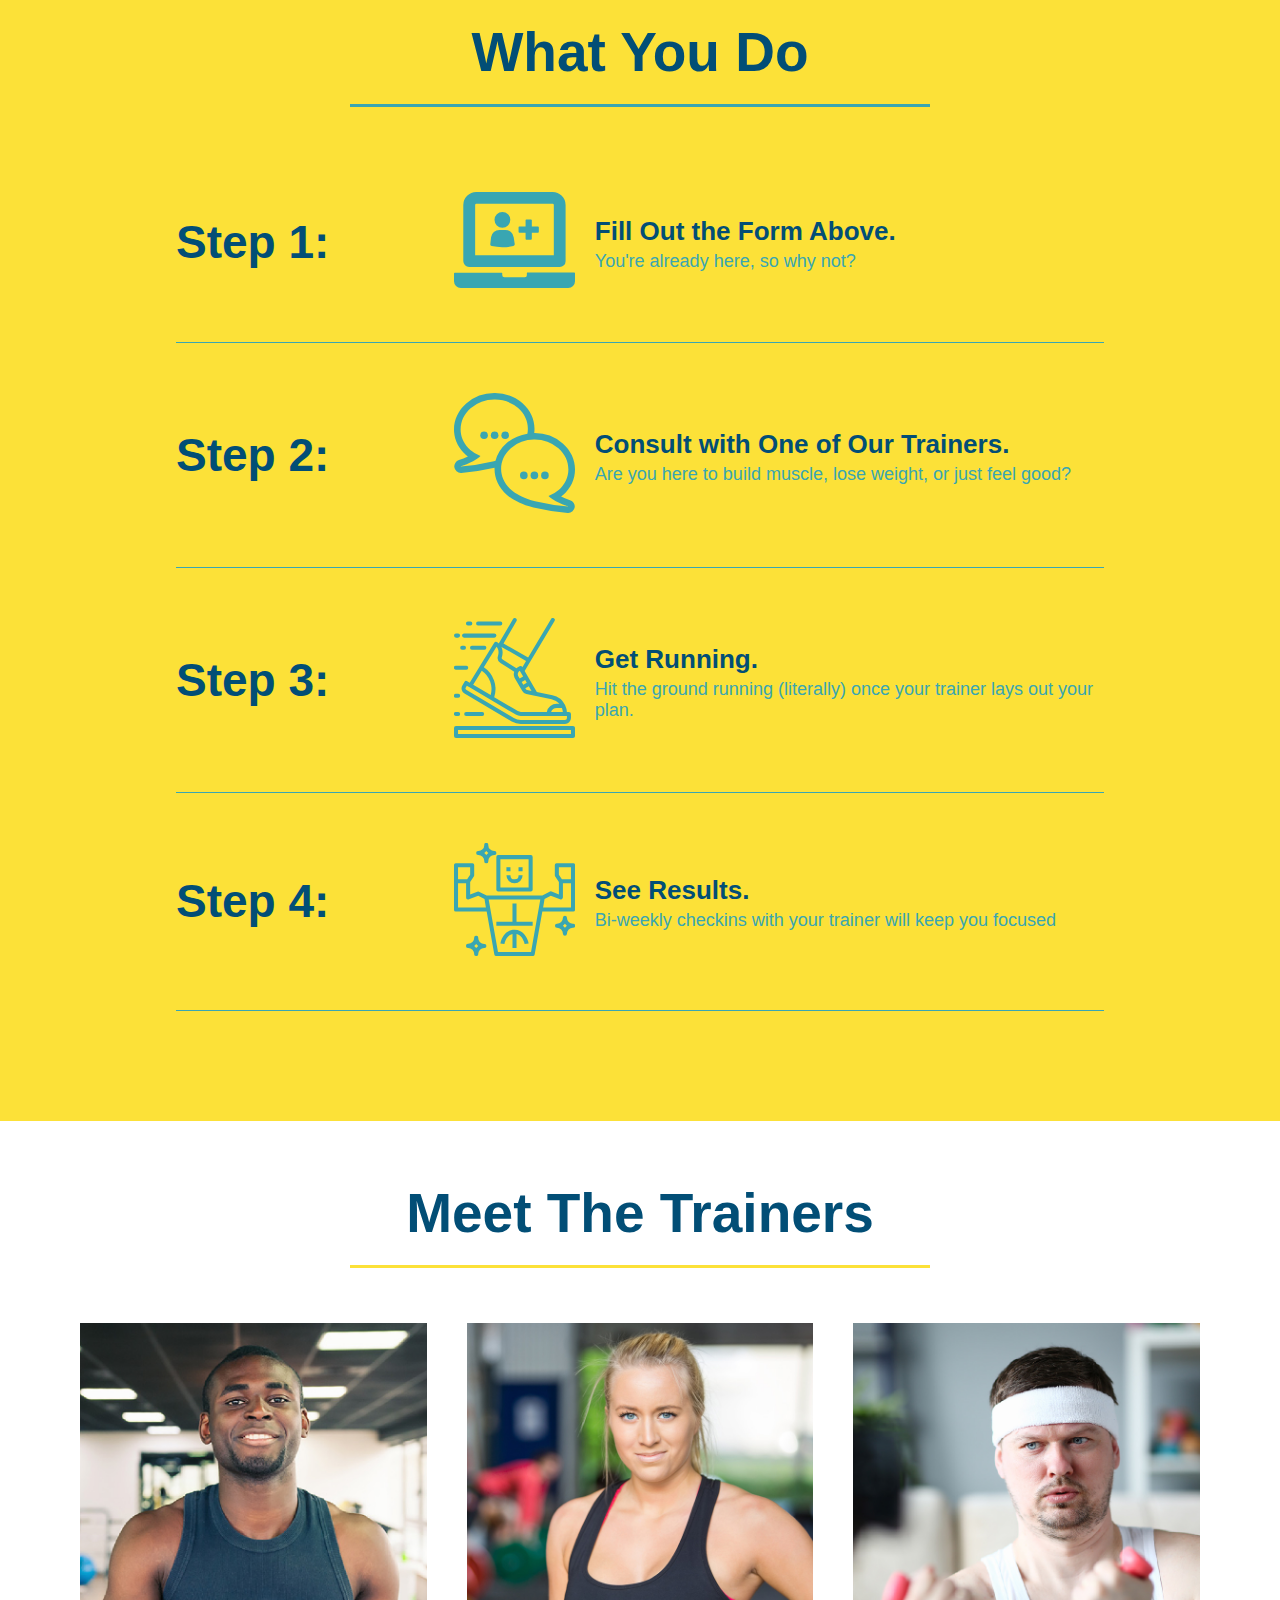
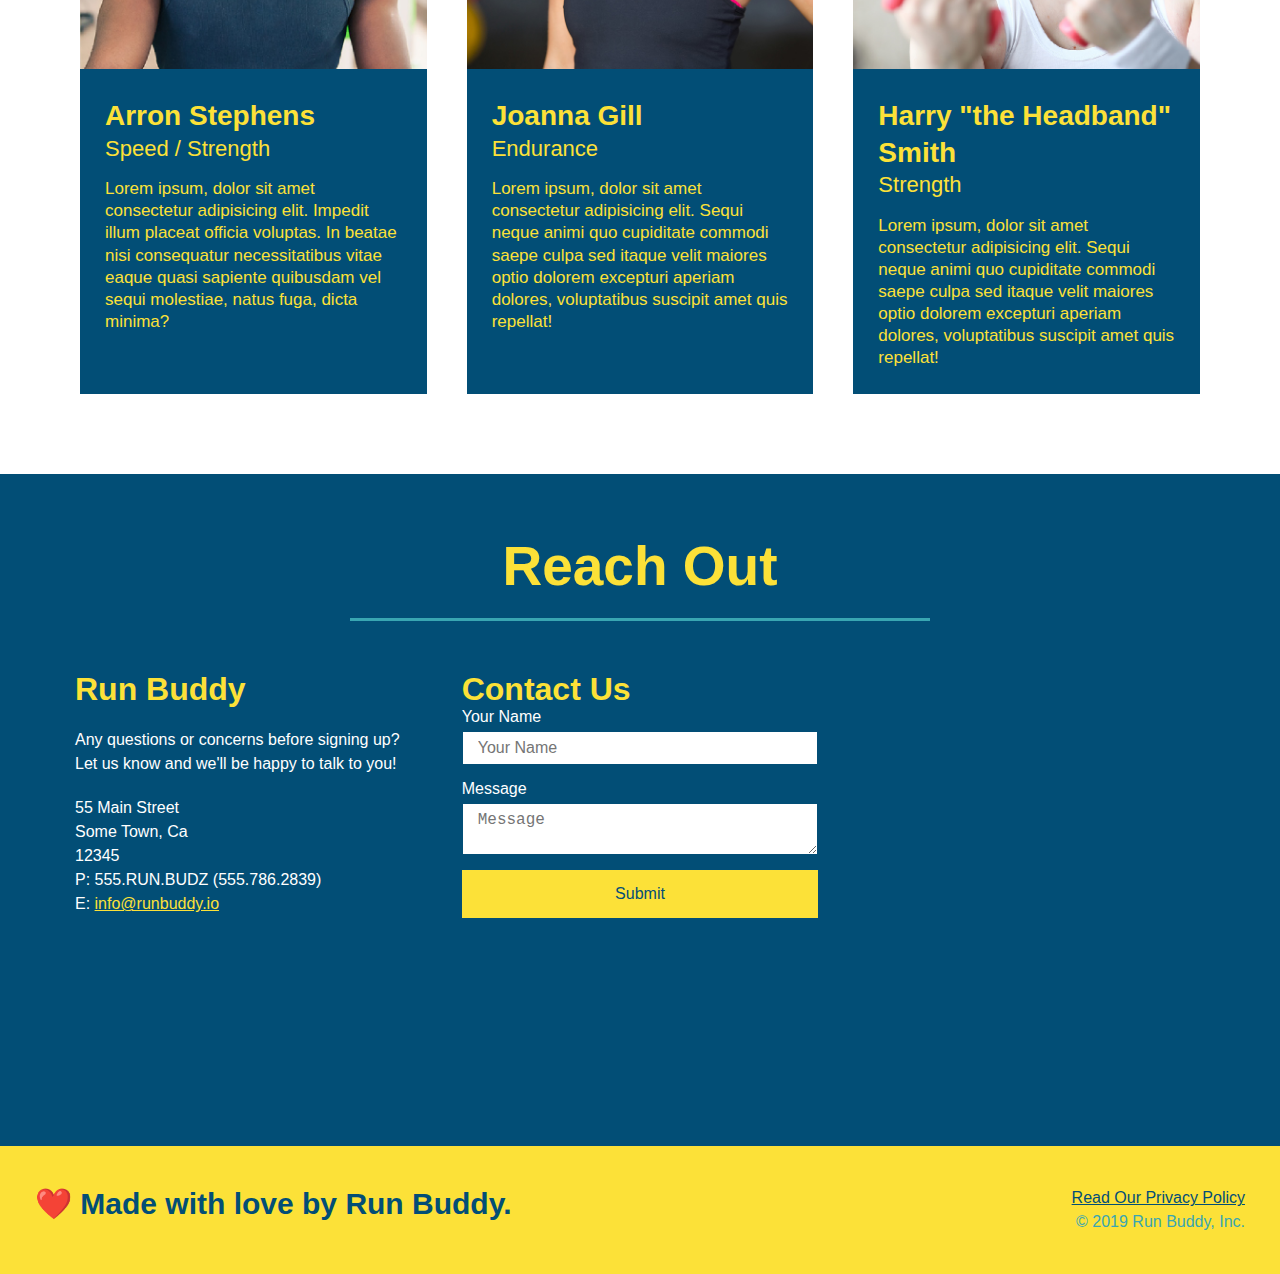
==== commit 03414dd3: "added flexbox to the reach out" ====
--- a/index.html
+++ b/index.html
@@ -157,10 +157,11 @@
         </section>
 
         <!-- "Meet The Trainers section" -->
-        <section id="your-trainers" class="trainers">
+        <section id="your-trainers">
             <div class="flex-row">
             <h2 class="section-title primary-border">Meet The Trainers</h2>
             </div>
+            <div class="trainers">
             <article class="trainer">
                 <img src="./assets/images/trainer-1.jpg" alt="Arron Stephens in his workout clothes, ready to pump iron"/>
                 <div class="trainer-bio">
@@ -196,40 +197,43 @@
       </p>
     </div>
   </article>
+  </div>
         </section>
 
         <!-- "Reach Out section" -->
         <section id="reach-out" class="contact">
             <h2 class="section-title secondary-border">Reach Out</h2>
             <div class="contact-info">
-                <iframe src="https://www.google.com/maps/embed?pb=!1m18!1m12!1m3!1d3028.5399117280995!2d-111.79977648434658!3d40.61797365129897!2m3!1f0!2f0!3f0!3m2!1i1024!2i768!4f13.1!3m3!1m2!1s0x875263181f44b5ff%3A0x431aee31f769c5de!2s3418%20Antler%20Way%2C%20Cottonwood%20Heights%2C%20UT%2084121!5e0!3m2!1sen!2sus!4v1611012629424!5m2!1sen!2sus" frameborder="0" style="border:0;" allowfullscreen="" aria-hidden="false" tabindex="0"></iframe>  
-            <div class="contact-form">
-                <h3>Contact Us</h3>
-                <form>
-                    <label for="contact-name">Your Name</label>
-                    <input type="text" id="contact-name" placeholder="Your Name"/>
-
-                    <label for="contact-message">Message</label>
-                    <textarea id="contact-message" placeholder="Message"></textarea>
-
-                    <button type="submit">Submit</button>
-                </form>
-            </div>
-            <div>
-                <h3>Run Buddy</h3>
-                <p>
+               
+                <div>
+                 <h3>Run Buddy</h3>
+                    <p>
                     Any questions or concerns before signing up?
                     <br/> 
                     Let us know and we'll be happy to talk to you!
-                </p>
-                <address>
+                    </p>
+                    <address>
                     55 Main Street<br/>
                     Some Town, Ca<br/>
                     12345<br/>
                     P: 555.RUN.BUDZ (555.786.2839)<br/>
                     E: <a href="mailto:info@runbuddy.io">info@runbuddy.io</a>
-                </address>
-            </div>
+                    </address>
+                </div>
+            
+                <div class="contact-form">
+                    <h3>Contact Us</h3>
+                    <form>
+                        <label for="contact-name">Your Name</label>
+                        <input type="text" id="contact-name" placeholder="Your Name"/>
+
+                        <label for="contact-message">Message</label>
+                        <textarea id="contact-message" placeholder="Message"></textarea>
+
+                        <button type="submit">Submit</button>
+                    </form>
+                </div>
+                <iframe src="https://www.google.com/maps/embed?pb=!1m18!1m12!1m3!1d3028.5399117280995!2d-111.79977648434658!3d40.61797365129897!2m3!1f0!2f0!3f0!3m2!1i1024!2i768!4f13.1!3m3!1m2!1s0x875263181f44b5ff%3A0x431aee31f769c5de!2s3418%20Antler%20Way%2C%20Cottonwood%20Heights%2C%20UT%2084121!5e0!3m2!1sen!2sus!4v1611012629424!5m2!1sen!2sus" frameborder="0" style="border:0;" allowfullscreen="" aria-hidden="false" tabindex="0"></iframe>  
             </div>
         </section>
 
--- a/assets/css/style.css
+++ b/assets/css/style.css
@@ -259,6 +259,11 @@
      
   }
   /* Reach out style start */
+  .contact-info {
+    display: flex;
+    justify-content: space-between;
+    flex-wrap: wrap;
+  }
   .contact {
      
       background: #024e76;
@@ -267,15 +272,11 @@
       color:#fce138;
   }
   .contact-info iframe {
-      width: 400px;
+     
       height: 400px;
   }
   .contact-info div {
-      width: 410 px;
-      display: inline-block;
-      vertical-align: top;
-      text-align: left;
-      margin: 30px 0 0 60px;
+      
       color: white;
   }
   .contact-info h3 {
@@ -285,11 +286,36 @@
   .contact-info p, .contact-info address {
     margin: 20px 0;
     line-height: 1.5;
-    font-size: 20px;
+    font-size: 16px;
     font-style: normal;
   }
   .contact-info a {
     color:#fce138;
   }
+  .contact-info > * {
+    flex: 1;
+    margin: 15px;
+  }
+  .contact-form input, .contact-form textarea {
+    border: 1px solid #024e76;
+    display: block;
+    padding: 7px 15px;
+    font-size: 16px;
+    color: #024e76;
+    width: 100%;
+    margin-bottom: 15px;
+    margin-top: 5px;
+
+  }
+  .contact-form button {
+    width: 100%;
+    border: none;
+    background: #fce138;
+    color: #024e76;
+    text-align: center;
+    padding: 15px 0;
+    font-size: 16px;
+    
+  }
   /* reach out styles end */
  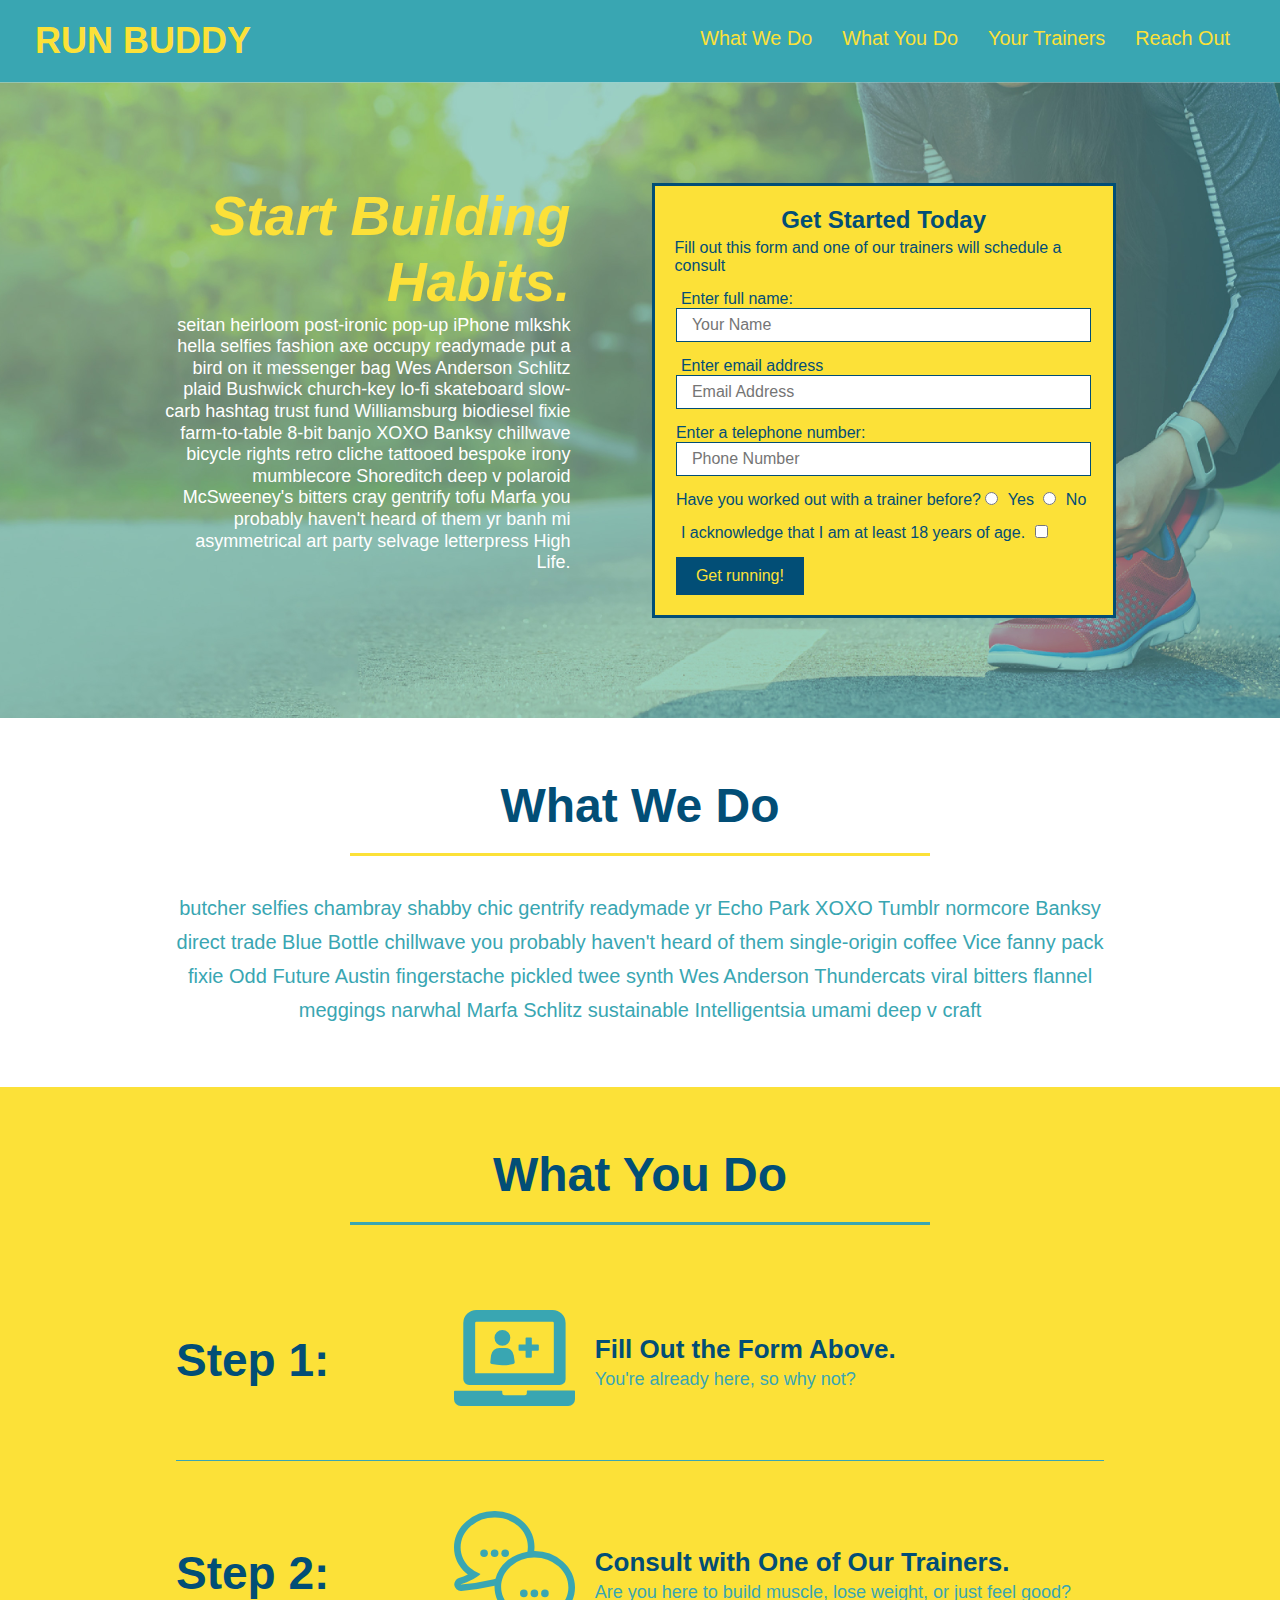
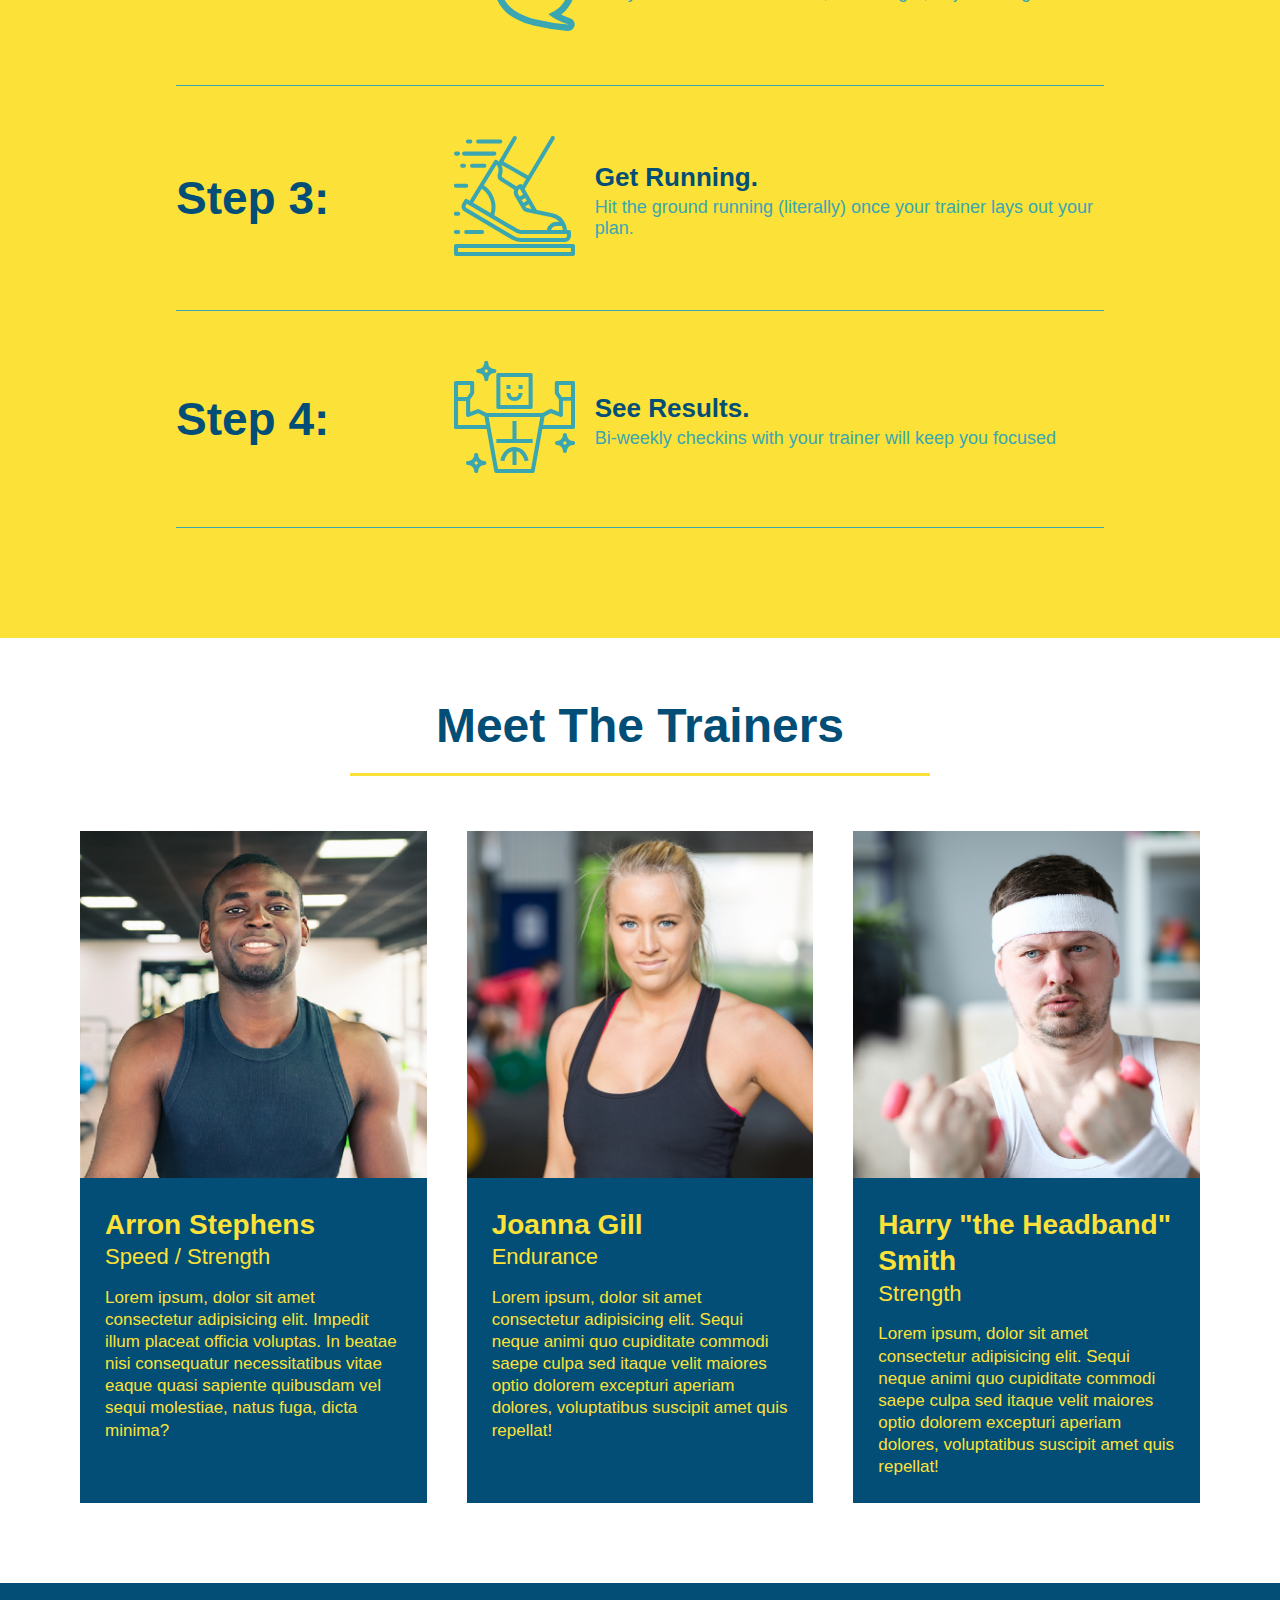
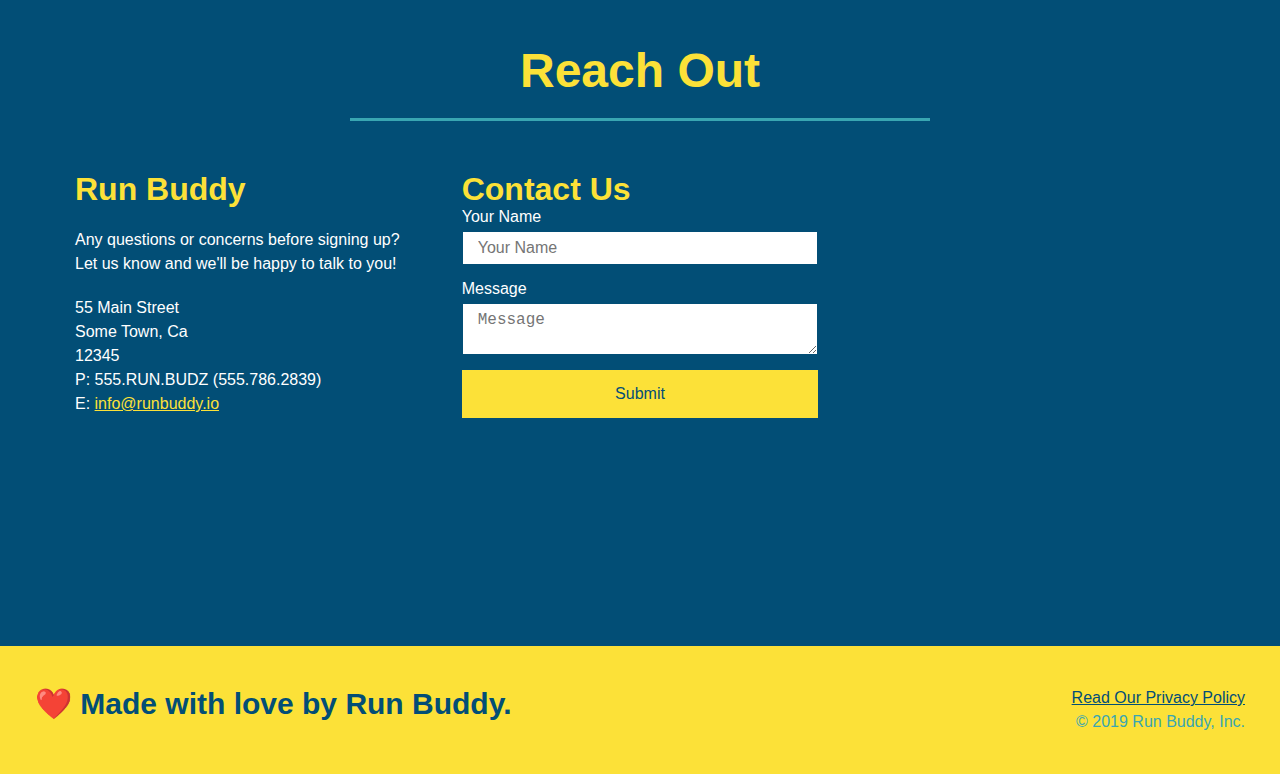
==== commit c0976432: "add media queries to header" ====
--- a/index.html
+++ b/index.html
@@ -2,6 +2,7 @@
 <html lang="en">
     <head>
         <meta charset="UTF-8"/>
+        <meta name="viewport" content="width=device-width, initial-scale=1.0"/>
         <title>Run Buddy</title>
         <link rel="stylesheet" href="./assets/css/style.css"/>
     </head>
--- a/assets/css/style.css
+++ b/assets/css/style.css
@@ -45,7 +45,7 @@
 }
 
 header nav ul li a {
-    margin: 0 30px;
+    padding: 10px 15px;
     font-weight: lighter;
     font-size: 1.55vw;
 }
@@ -82,10 +82,12 @@
   /* hero style start */
   .hero {
       background-image: url("../images/hero-bg.jpg");
-      
+      align-items: flex-start;
       background-size: cover;
       background-position: center;
-     
+      display: flex;
+      justify-content: center;
+      flex-wrap: wrap;
   }
  
   .hero-form {
@@ -106,7 +108,7 @@
     margin: 3.5%;
     color: #fff;
     font-size: 18px;
-    line-height: 1.3;
+    line-height: 1.2;
   }
   .hero-cta h2 {
     font-style: italic;
@@ -156,7 +158,7 @@
   }
   
   .section-title {
-    font-size: 55px;
+    font-size: 48px;
     color: #024e76;
     padding-bottom: 20px;
     text-align: center;
@@ -318,4 +320,24 @@
     
   }
   /* reach out styles end */
- + /* MEDIA QUERY FOR SMALLER DESKTOP SCREENS AND SMALLER */
+ @media screen and (max-width: 980px) {
+   header h1 a {
+     /* this will be applied on any screen smaller than 980px */
+     
+   }
+ }
+ /* MEDIA QUERY FOR TABLETS AND SMALLER */
+ @media screen and (max-width: 768px) {
+   header h1 {
+     /* this will be applied on any screen between 786px and 575px */
+    
+   }
+ }
+ /* MEDIA QUERY FOR MOBILE PHONES AND SMALLER */
+@media screen and (max-width: 575px) {
+  header h1 {
+    /* this will be applied on any screen smaller than 575px */
+  
+  }
+}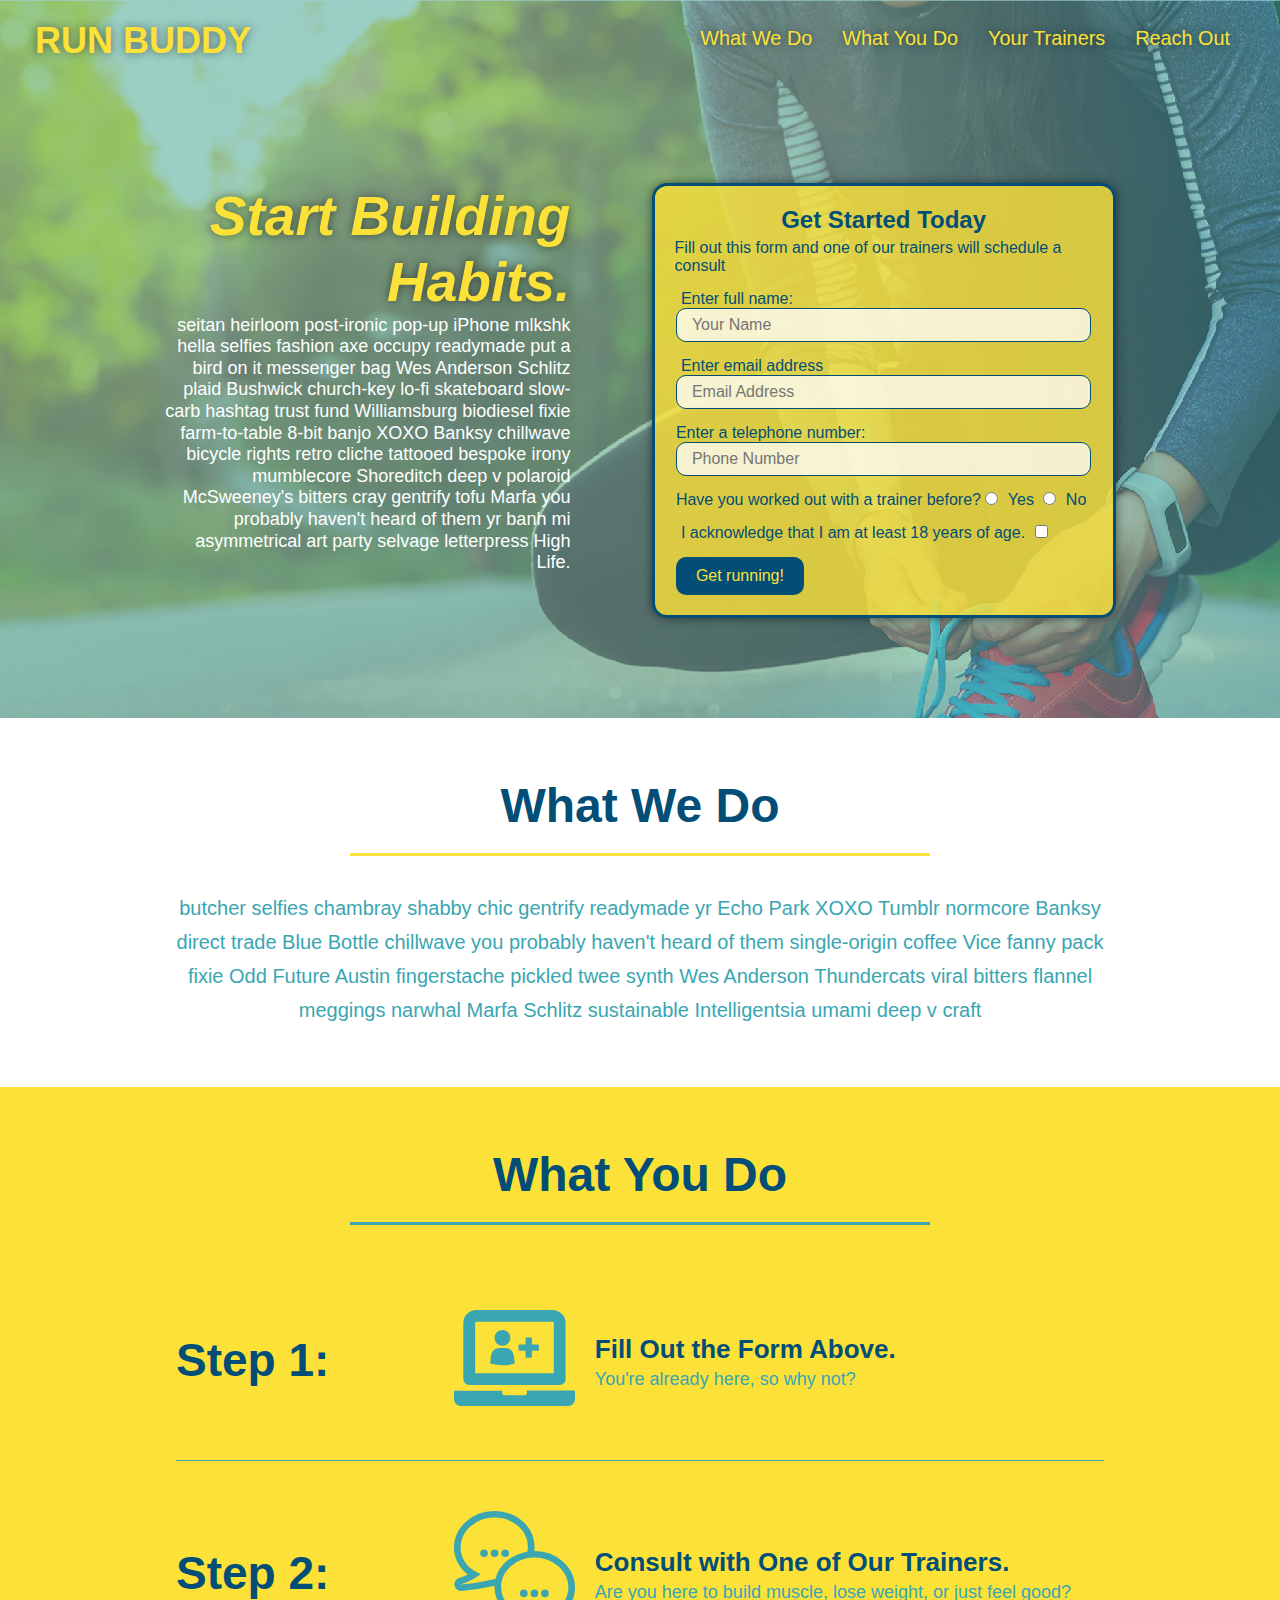
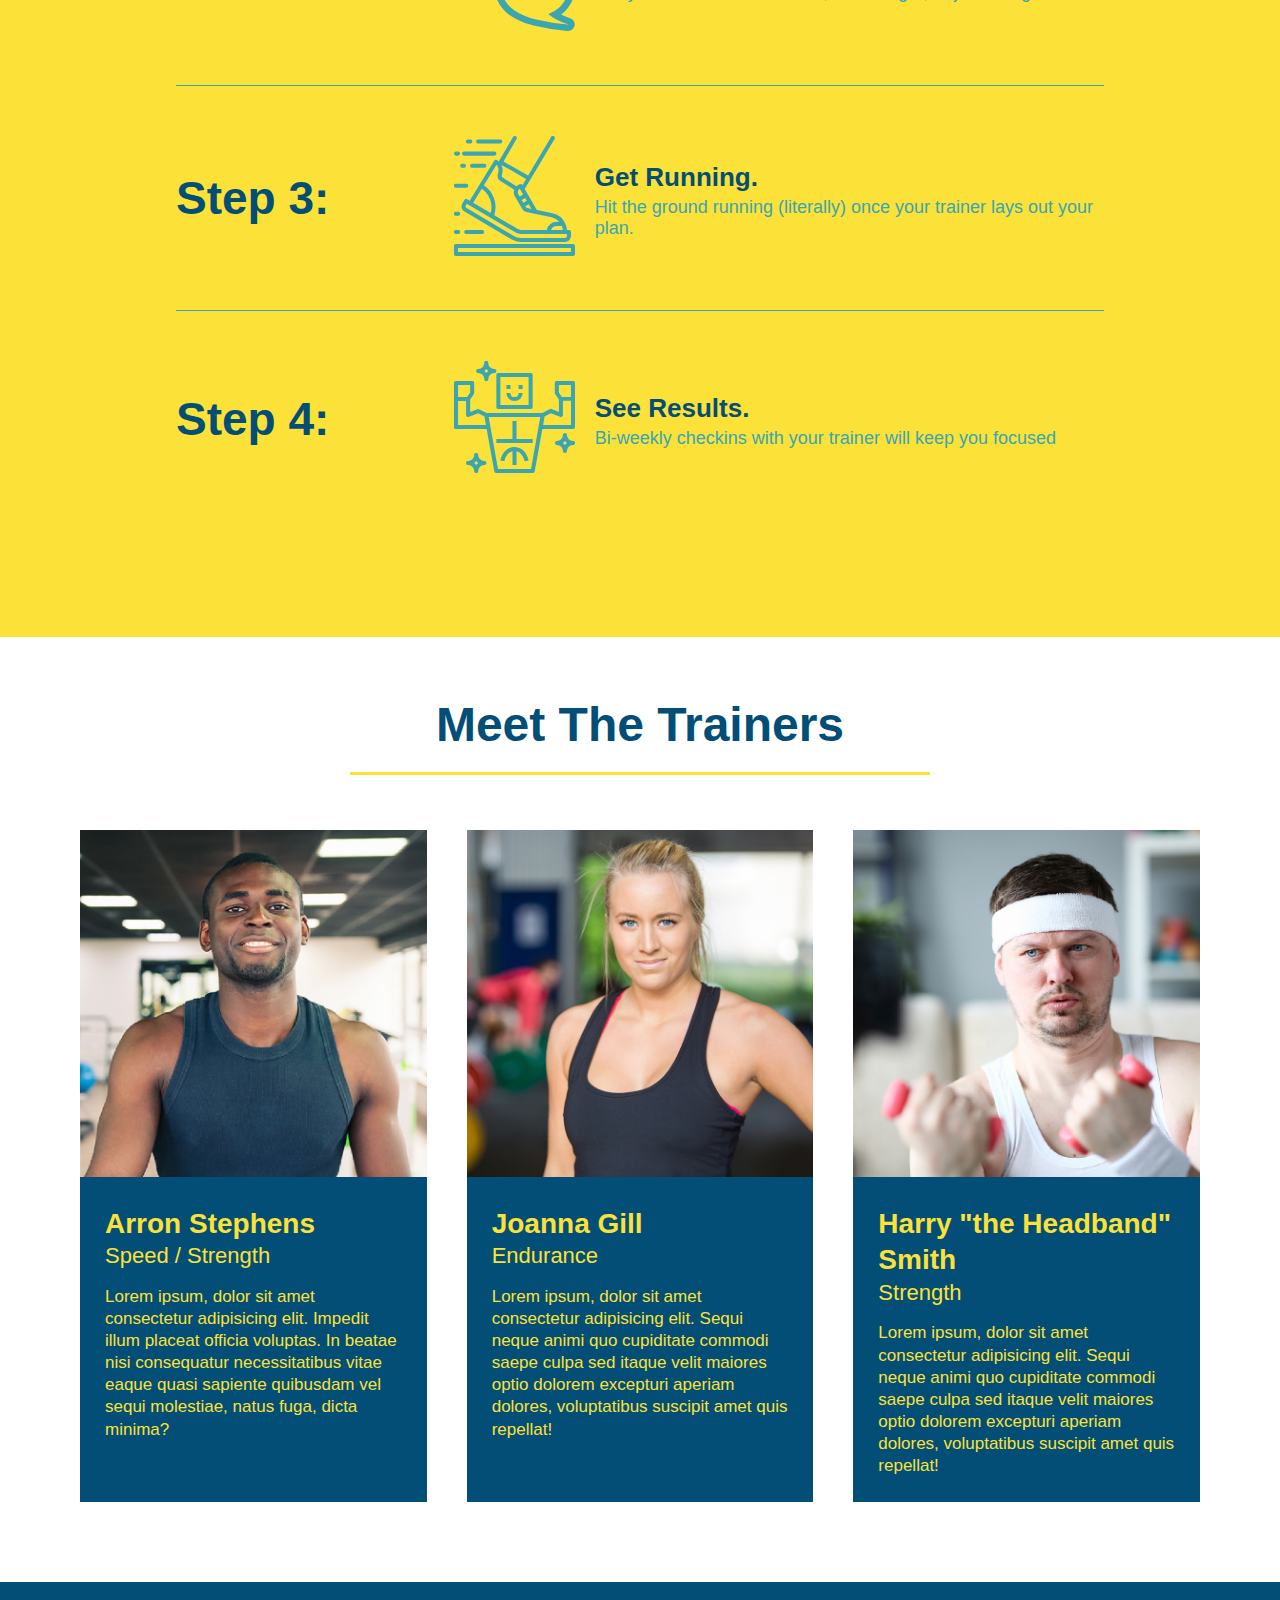
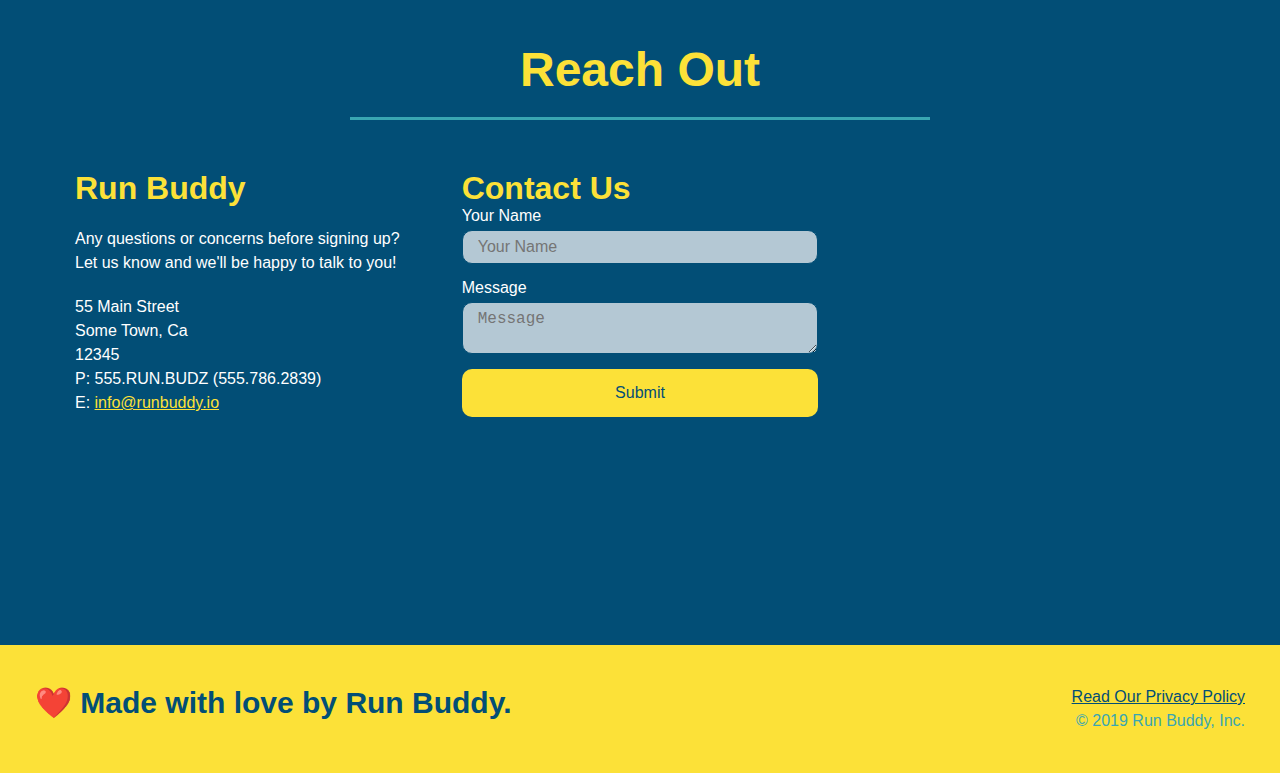
==== commit 07fbe05c: "add style to forms" ====
--- a/index.html
+++ b/index.html
@@ -11,7 +11,7 @@
         <!-- navigation -->
         <header>
             <h1>
-                <a href="/">RUN BUDDY</a>
+                <a href="index.html">RUN BUDDY</a>
             </h1>
             <nav>
                 <!-- Unorder list element -->
--- a/assets/css/style.css
+++ b/assets/css/style.css
@@ -11,11 +11,19 @@
 }
 /* apply styles to <header> */
 header {
+    background-image: url("../images/hero-bg.jpg");
+    background-size: cover;
+    background-position: center;
+    background-attachment: fixed;
+    background-position: 80%;
     padding: 20px 35px;
     background-color: #39a6b2;
     display: flex;
     justify-content: space-between;
     flex-wrap: wrap;
+    position: -webkit-sticky;
+    position: sticky;
+    top: 0;
 }
 
 header h1 {
@@ -23,7 +31,7 @@
     font-size: 36px;
     color: #fce138;
     margin: 0;
-    
+    text-shadow: 0 0 10px rgba(0, 0, 0, 0.5);
 }
 
 header a {
@@ -44,10 +52,18 @@
  list-style: none;   
 }
 
+
 header nav ul li a {
+    text-shadow: 0 0 10px rgba(0, 0, 0, 0.5);
     padding: 10px 15px;
     font-weight: lighter;
     font-size: 1.55vw;
+}
+header nav ul li a:hover {
+  background: #fce138;
+  color: #024e76;
+  border-radius: 15px;
+  text-shadow: none;
 }
 
 footer {
@@ -85,21 +101,26 @@
       align-items: flex-start;
       background-size: cover;
       background-position: center;
+      background-attachment: fixed;
+      background-position: 80%;
       display: flex;
       justify-content: center;
       flex-wrap: wrap;
   }
  
   .hero-form {
-      background-color: #fce138;
+      box-shadow: 0 0 10px rgba(0, 0, 0, 0.5);
+      background-color: rgba(252, 225, 56, 0.8);
       padding: 20px;
       display: flex;
       color: #024e76;
       border: solid 3px #024e76;
       justify-content: center;
       flex-wrap: wrap;
+      border-radius: 15px;
       width: 40%;
       margin: 3.5%
+      
       
   }
   .hero-cta {
@@ -111,6 +132,7 @@
     line-height: 1.2;
   }
   .hero-cta h2 {
+    text-shadow: 0 0 10px rgba(0, 0, 0, 0.5);
     font-style: italic;
     font-size: 55px;
     color: #fce138;
@@ -123,6 +145,7 @@
       margin: 5px 0 15px 0;
   }
   .form-input {
+      background-color: rgba(255,255,255, 0.75);
       border: 1px solid #024e76;
       display: block;
       padding: 7px 15px;
@@ -130,6 +153,11 @@
       color: #024e76;
       width: 100%;
       margin-bottom: 15px;
+      border-radius: 10px;
+  }
+  .form-input:focus {
+    background-color: rgba(255,255,255, 1);
+    outline: none;
   }
   .hero-form label {
       margin: 0 5px;
@@ -140,6 +168,10 @@
     border: none;
     padding: 10px 20px;
     font-size: 16px;
+    border-radius: 10px;
+  }
+  .hero-form button:hover {
+    background-color: #39a6b2;
   }
   /* HERO STYLES END */
   
@@ -208,11 +240,17 @@
     margin: 50px auto;
     padding-bottom: 50px;
     width: 80%;
-    border-bottom: 1px solid #39a6b2;
+   
     display: flex;
     flex-wrap: wrap;
     align-items: center;
     justify-content: space-between;
+  }
+  .step {
+    border-bottom: 1px solid #39a6b2;
+  }
+  .step:last-child {
+    border-bottom: none;
   }
   .trainers {
     width: 100%;
@@ -300,6 +338,7 @@
   }
   .contact-form input, .contact-form textarea {
     border: 1px solid #024e76;
+    background-color: rgba(231, 235, 238, 0.781);
     display: block;
     padding: 7px 15px;
     font-size: 16px;
@@ -307,7 +346,11 @@
     width: 100%;
     margin-bottom: 15px;
     margin-top: 5px;
-
+    border-radius: 10px;
+  }
+  .contact-form input:focus, .contact-form textarea:focus {
+    background-color: rgb(255, 255, 255);
+    outline: none;
   }
   .contact-form button {
     width: 100%;
@@ -317,27 +360,102 @@
     text-align: center;
     padding: 15px 0;
     font-size: 16px;
-    
+    border-radius: 10px;
+  }
+  .contact-form button:hover {
+    color: #fce138;
+    background: #39a6b2;
   }
   /* reach out styles end */
  /* MEDIA QUERY FOR SMALLER DESKTOP SCREENS AND SMALLER */
  @media screen and (max-width: 980px) {
-   header h1 a {
-     /* this will be applied on any screen smaller than 980px */
-     
+   header {
+    position: relative;
+    padding-bottom: 0;
+    justify-content: center; 
    }
+   header h1 {
+     width: 100%;
+     text-align: center;
+   }
+   header nav ul {
+    margin-top: 20px;
+    width: 100%;
+    justify-content: center;
+  }
+  header nav ul li a {
+    font-size: 20px;
+  }footer h2, footer div {
+    text-align: center;
+    width: 100%;
+  }
+  .hero-cta, .hero-form {
+    width: 100%;
+  }
+  .hero-cta {
+    text-align: center;
+  }
+  .section-title {
+    width: 80%;
+  }
+  .trainer {
+    flex: 0 70%;
+  }
+  .contact-info iframe{
+    flex: 1 100%;
+  }
  }
  /* MEDIA QUERY FOR TABLETS AND SMALLER */
  @media screen and (max-width: 768px) {
-   header h1 {
-     /* this will be applied on any screen between 786px and 575px */
-    
-   }
+  section {
+    padding: 30px 15px;
+  }
+  .step h3 {
+    flex: 1 100%;
+    text-align: center;
+  }
+  .step-info {
+    flex: 2 100%;
+    text-align: center;
+    justify-content: center;
+  }
+  .step-img {
+    flex: 0 32%;
+    margin-right: 0;
+    margin-top: 15px;
+    margin-bottom: 15px;
+  }
+  .step-text {
+    flex: 100%;  
+  }
  }
  /* MEDIA QUERY FOR MOBILE PHONES AND SMALLER */
 @media screen and (max-width: 575px) {
-  header h1 {
-    /* this will be applied on any screen smaller than 575px */
+  .hero-form button {
+    width: 100%;
+  }
+
+  .section-title {
+    width: 95%;
+  }
+
+  .intro p {
+    width: 100%;
+  }
+
+  .trainer {
+    flex: 0 100%;
+  }
+
+  .contact-info {
+    text-align: center;
+  }
+
+  .contact-info > * {
+    flex: 0 100%;
+  }
+  .contact-form {
+    order: 3;
+  }
   
-  }
 }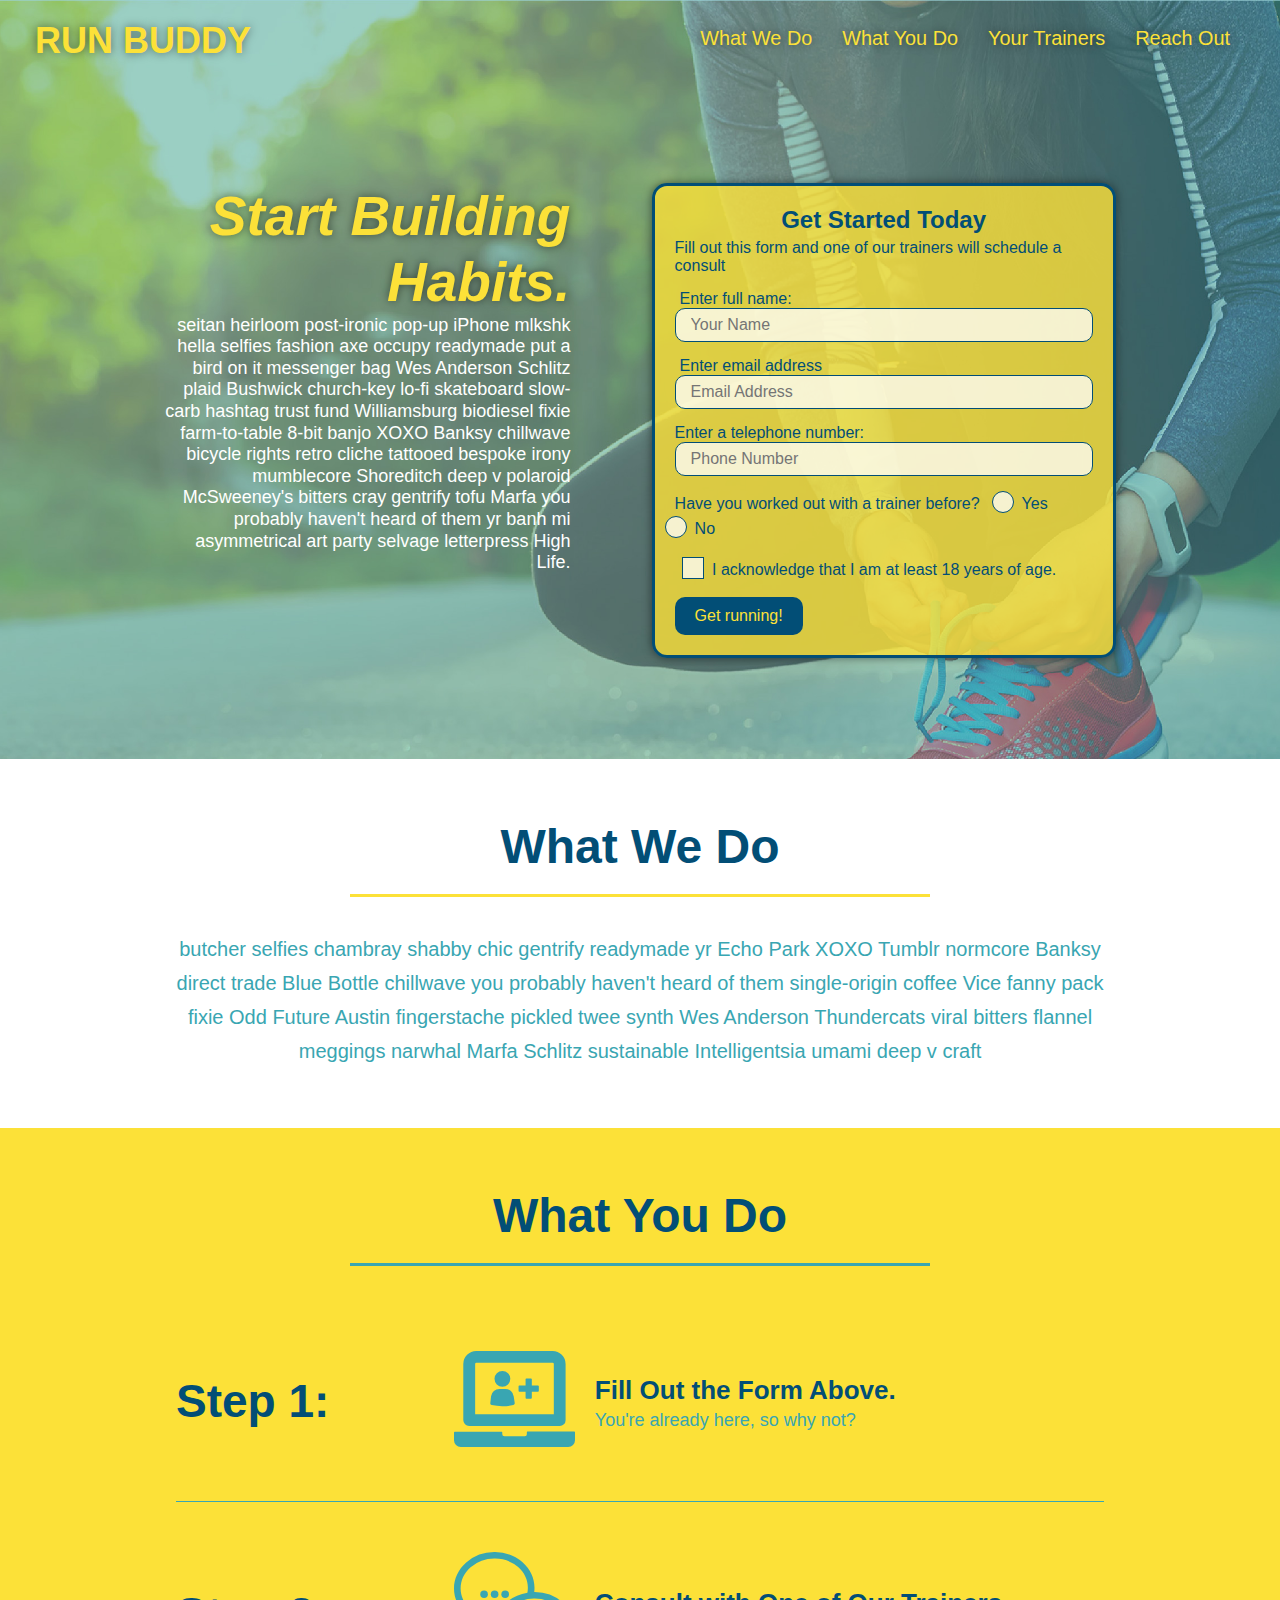
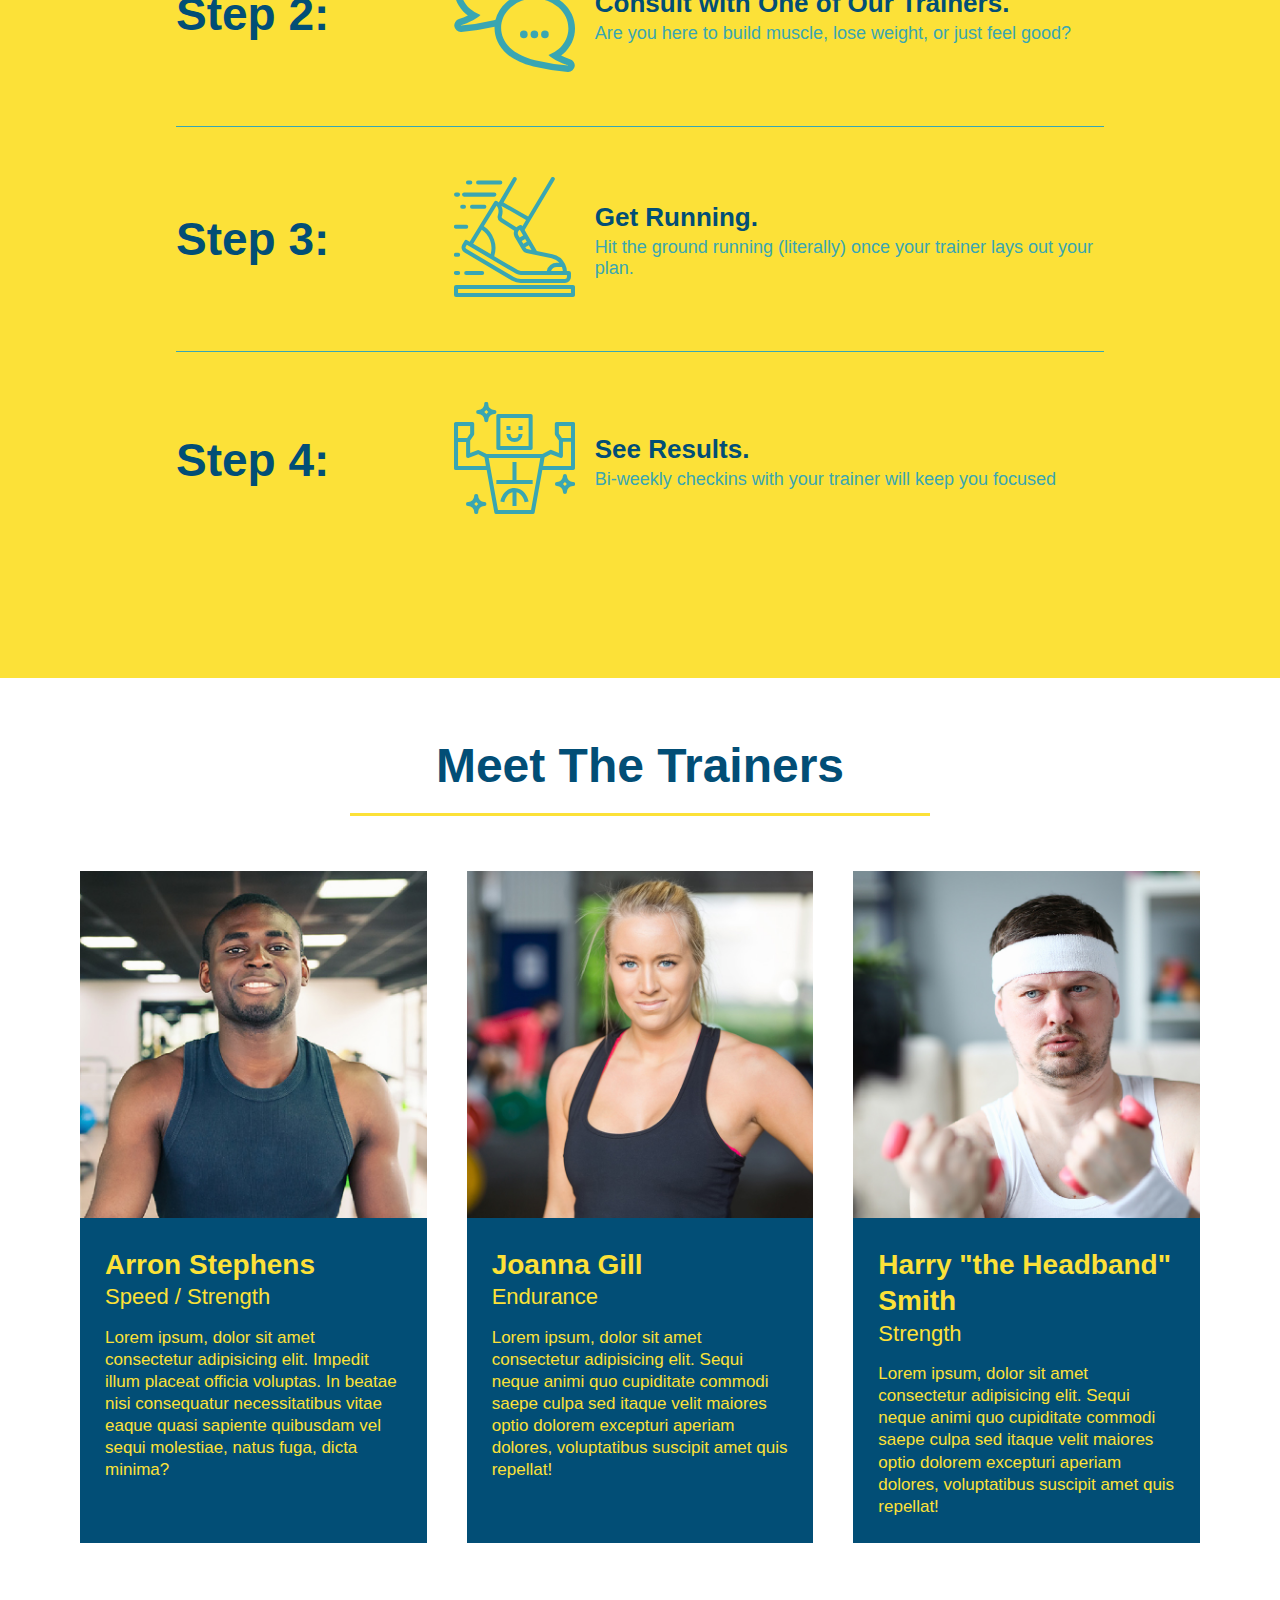
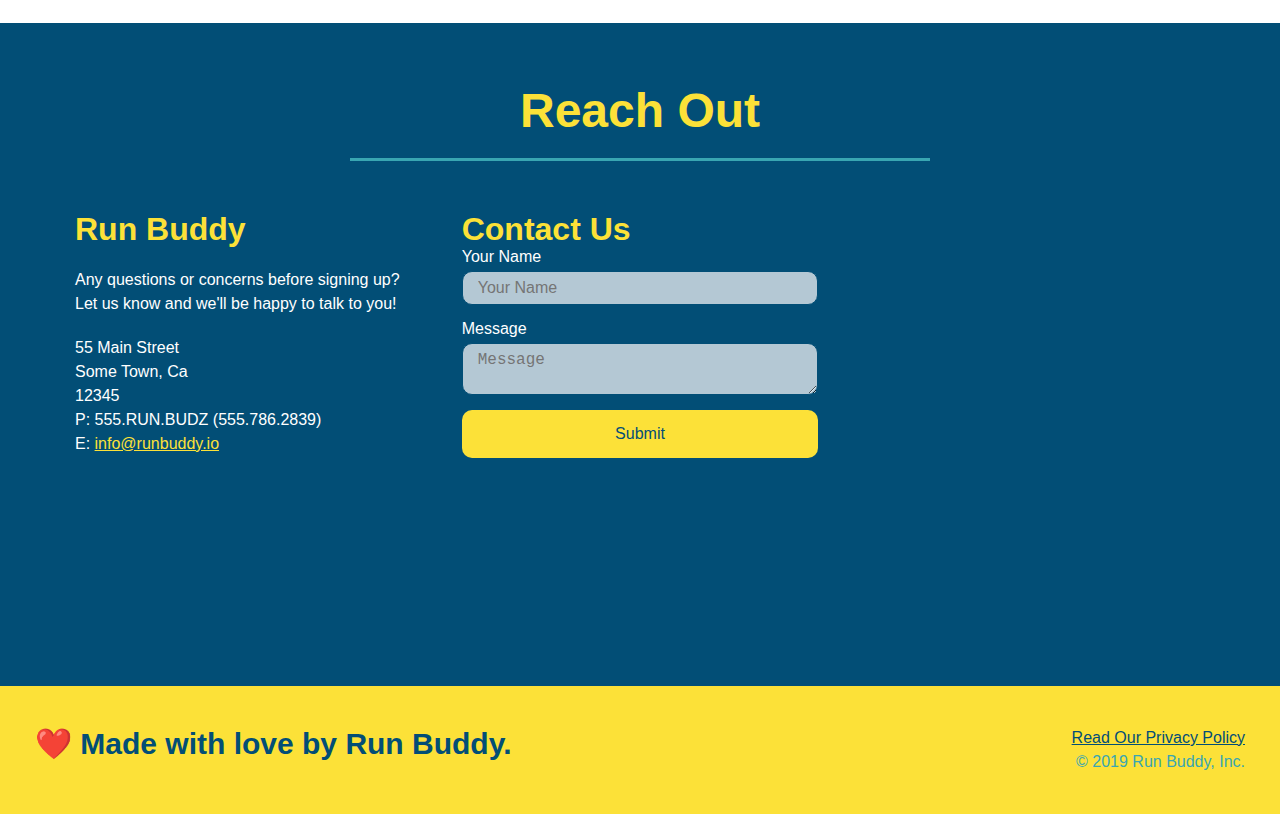
==== commit 1ed08bde: "add style to radio and checkbox" ====
--- a/index.html
+++ b/index.html
@@ -55,16 +55,21 @@
                 <input type="tel" placeholder="Phone Number" name="phone" id="phone" class="form-input"/>
                 <p>
                     Have you worked out with a trainer before?
+                    <span class="radio-wrapper">
                     <input type="radio" name="trainer-confirm" id="trainer-yes"/>
                     <label for="trainer-yes">Yes</label>
+                    </span>
+                    <span class="radio-wrapper">
                     <input type="radio" name="trainer-confirm" id="trainer-no"/>
                     <label for="trainer-no">No</label>
+                    </span>
                 </p>
                 <p>
+                    <span class="checkbox-wrapper">
+                        <input type="checkbox" name="age-confirm" id="checkbox"/>
                     <label for="checkbox">
                         I acknowledge that I am at least 18 years of age.
                     </label>
-                    <input type="checkbox" name="age-confirm" id="checkbox"/>
                 </p>
                 <button type="submit">
                     Get running!
--- a/assets/css/style.css
+++ b/assets/css/style.css
@@ -24,6 +24,7 @@
     position: -webkit-sticky;
     position: sticky;
     top: 0;
+    z-index: 9999;
 }
 
 header h1 {
@@ -173,6 +174,60 @@
   .hero-form button:hover {
     background-color: #39a6b2;
   }
+  .checkbox-wrapper input, .radio-wrapper input {
+    opacity: 0;
+  }
+  .checkbox-wrapper label, .radio-wrapper label {
+    position: relative;
+    left: 10px;
+    margin: 10px;
+    line-height: 1.6;
+  }
+  .checkbox-wrapper label::before, .radio-wrapper label::before {
+    content: "";
+    height: 20px;
+    width: 20px;
+    background: rgba(255, 255, 255, 0.75);  
+    border: 1px solid #024e76;  
+    position: absolute;
+    top: -4px;
+    left: -30px;
+  }
+  .radio-wrapper label::before {
+    border-radius: 50%;
+  }
+  .radio-wrapper label::after {
+    content: "";
+    width: 20px;
+    height: 20px;
+    border-radius: 50%;
+    background: #024e76;
+    position: absolute;
+    left: -29px;
+    top: -3px;
+    background-image: radial-gradient(circle, #39a6b2, #024e76);
+  }
+  
+  .checkbox-wrapper label::after {
+    content: "";
+    height: 6px;
+    width: 14px;
+    border-left: 2px solid #024e76;
+    border-bottom: 2px solid #024e76;
+    position: absolute;
+    left: -26px;
+    top: 1px;
+    transform: rotate(-58deg);
+  }
+  .checkbox-wrapper input + label::after, 
+.radio-wrapper input + label::after {
+  content: none;
+}
+
+.checkbox-wrapper input:checked + label::after, 
+.radio-wrapper input:checked + label::after {
+  content: "";
+} 
   /* HERO STYLES END */
   
  
